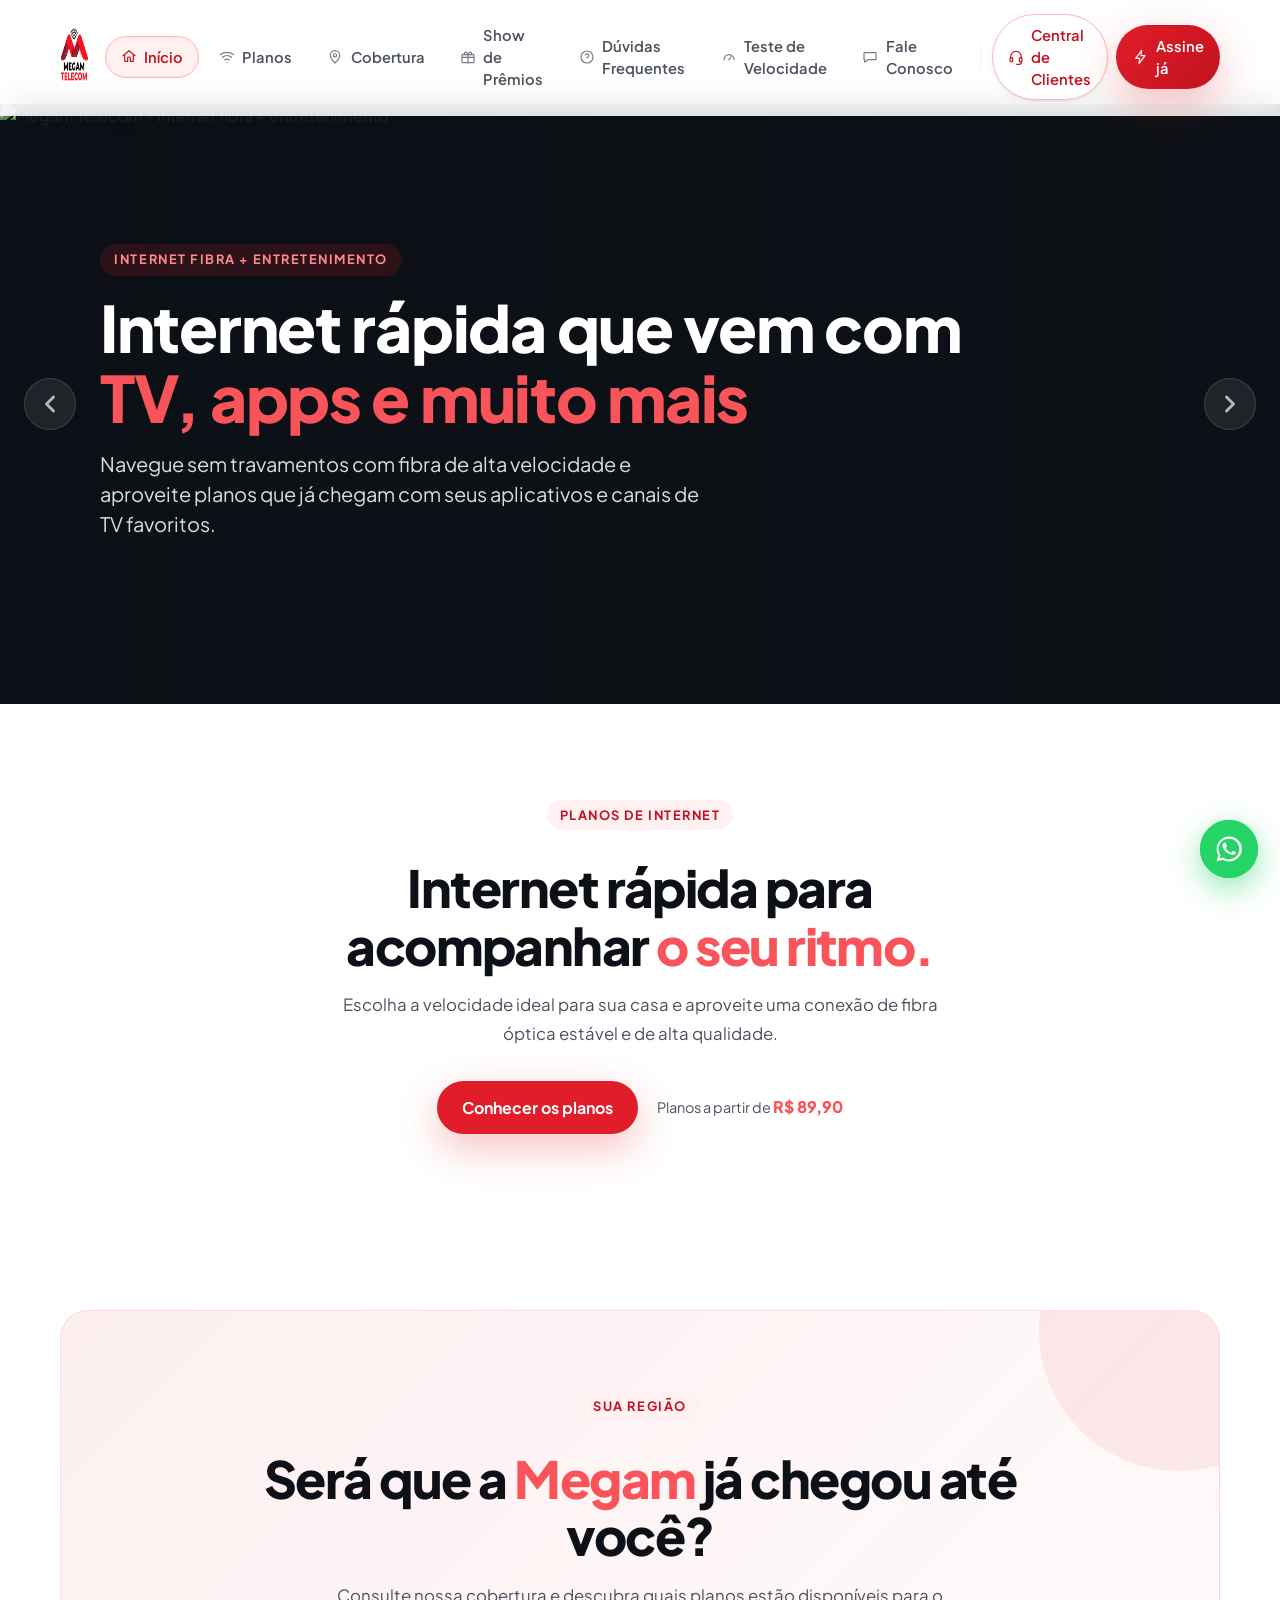
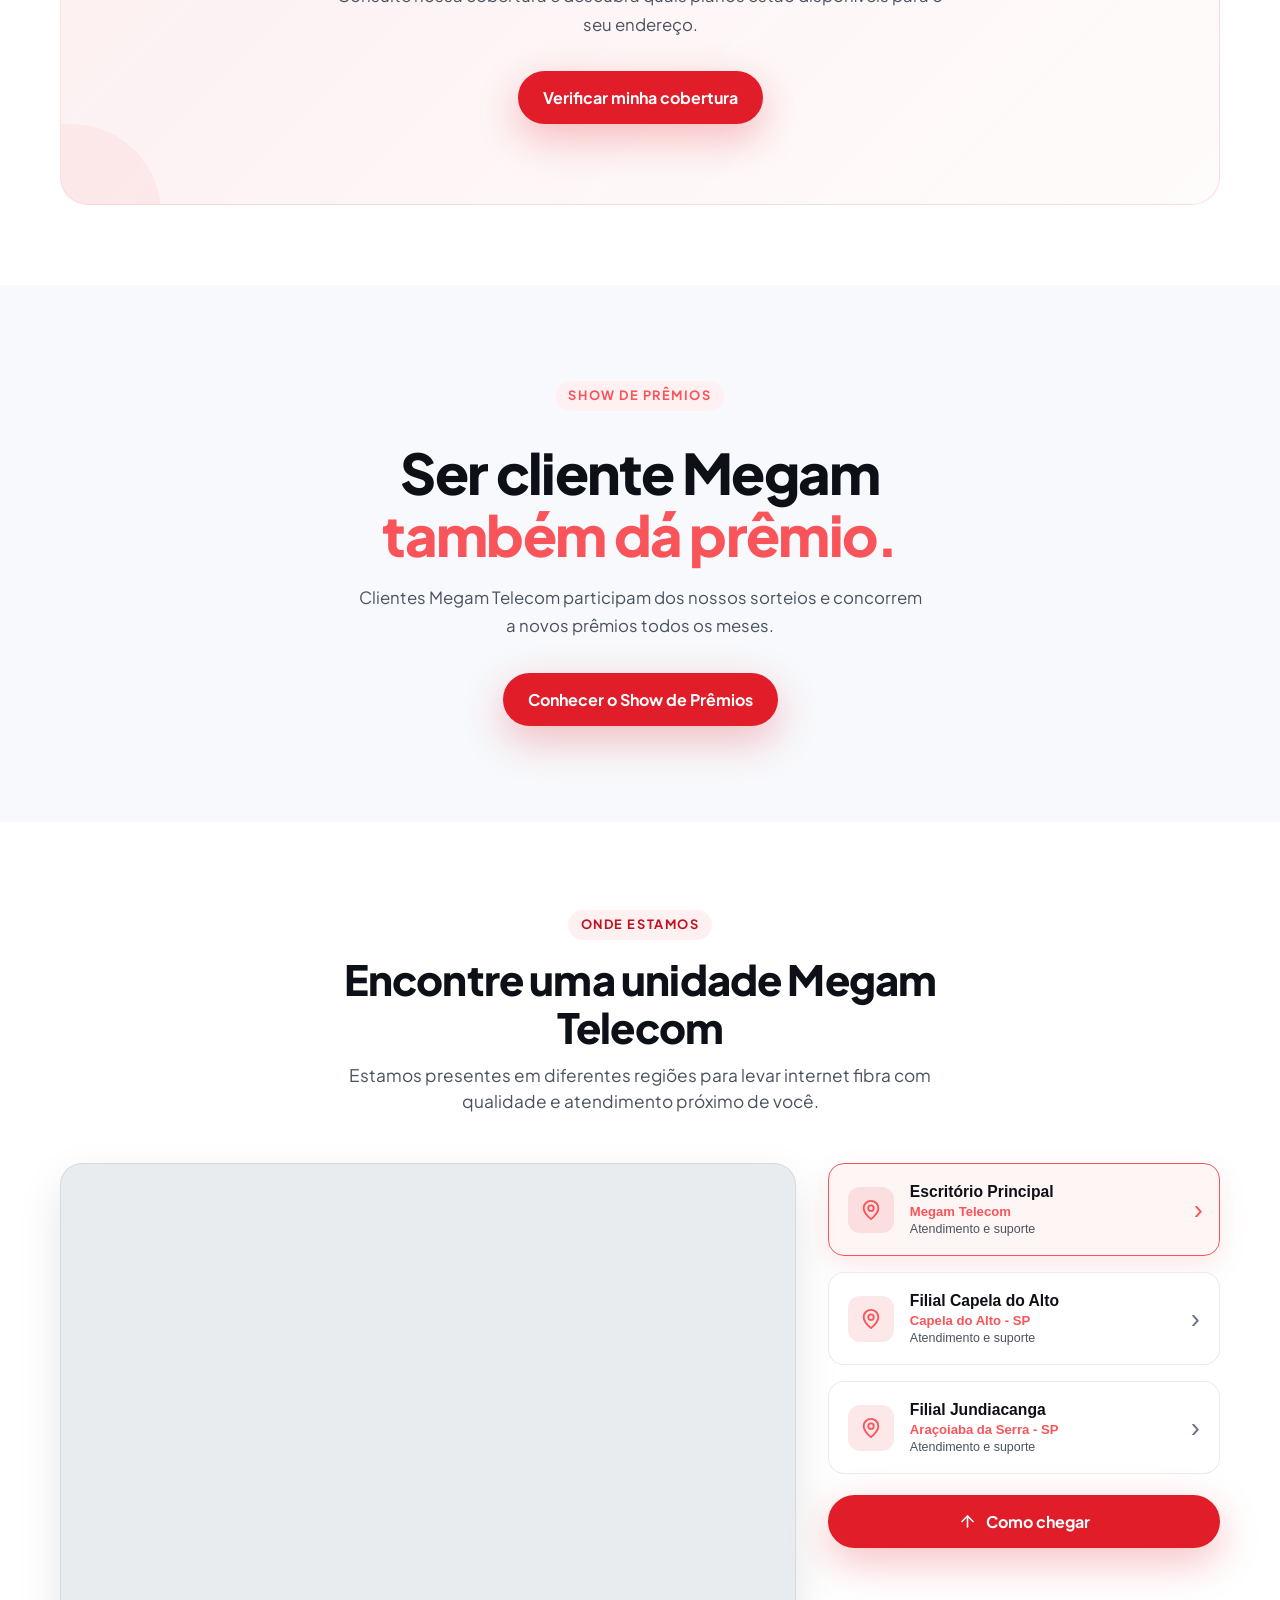
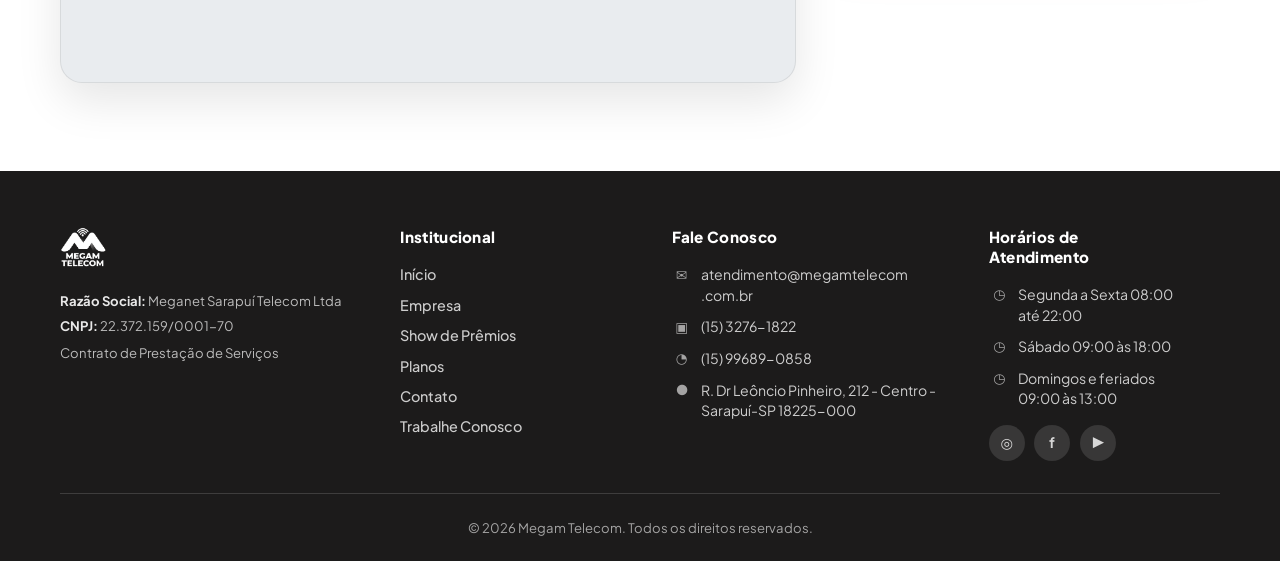
==== index.html @ 4497ca8a "versão 1.0" ====
<!doctype html>
<html lang="pt-BR">

<head>
  <meta charset="UTF-8" />
  <meta name="referrer" content="strict-origin-when-cross-origin" />
  <link rel="icon" type="image/svg+xml" href="assets/img/logo.png" />
  <meta name="viewport" content="width=device-width, initial-scale=1.0" />
  <meta name="description"
    content="Megam Telecom - Internet fibra de alta velocidade com planos que incluem aplicativos e canais de TV." />
  <title>Megam Telecom | Internet de Alta Velocidade + TV e Apps</title>
  <link rel="preconnect" href="https://fonts.googleapis.com" />
  <link rel="preconnect" href="https://fonts.gstatic.com" crossorigin />
  <link href="https://fonts.googleapis.com/css2?family=Plus+Jakarta+Sans:wght@400;500;600;700;800&display=swap"
    rel="stylesheet" />
  <link rel="stylesheet" href="assets/css/style.css" />
  <!-- LEAFLET / OPENSTREETMAP --> <link rel="stylesheet" href="https://unpkg.com/leaflet@1.9.4/dist/leaflet.css" />
  <meta property="og:image" content="https://bolt.new/static/og_default.png">
  <meta name="twitter:card" content="summary_large_image">
  <meta name="twitter:image" content="https://bolt.new/static/og_default.png">
</head>

<body>
  <main>
    <!-- BANNER SLIDER -->
    <section id="inicio" class="banner-slider" aria-label="Destaques Megam Telecom">
      <div class="banner-track" id="bannerTrack">
        <div class="banner-slide">
          <img src="https://images.pexels.com/photos/6715544/pexels-photo-6715544.jpeg" alt="Megam Telecom - Internet fibra + entretenimento" />
          <div class="banner-overlay"></div>
          <div class="banner-content">
            <span class="banner-eyebrow">Internet fibra + entretenimento</span>
            <h1>Internet rápida que vem com<br /><span class="hl">TV, apps e muito mais</span></h1>
            <p>Navegue sem travamentos com fibra de alta velocidade e aproveite planos que já chegam com seus aplicativos
              e canais de TV favoritos.</p>
            <div class="banner-cta">
              <!-- <a href="planos.html" class="btn btn-primary">Ver planos</a>
              <a href="velocidade.html" class="btn btn-ghost">Testar minha velocidade</a> -->
            </div>
          </div>
        </div>
        <div class="banner-slide">
          <img src="https://images.pexels.com/photos/35903306/pexels-photo-35903306.jpeg"
            alt="Família assistindo TV com internet Megam" loading="lazy" />
          <div class="banner-overlay"></div>
          <div class="banner-content">
            <span class="banner-eyebrow">Combo perfeito pra sua casa</span>
            <h1>Família conectada<br /><span class="hl">com TV e apps inclusos</span></h1>
            <p>Escolha o combo ideal e leve canais de TV, streaming e internet fibra de verdade em um só plano.</p>
            <div class="banner-cta">
              <a href="planos.html" class="btn btn-primary">Ver combos</a>
              <a href="cobertura.html" class="btn btn-ghost">Verificar cobertura</a>
            </div>
          </div>
        </div>
        <div class="banner-slide">
          <img src="https://images.pexels.com/photos/9072254/pexels-photo-9072254.jpeg"
            alt="Tecnologia fibra óptica Megam Telecom" loading="lazy" />
          <div class="banner-overlay"></div>
          <div class="banner-content">
            <span class="banner-eyebrow">Tecnologia de ponta</span>
            <h1>Fibra óptica de verdade<br /><span class="hl">até 1 Giga de velocidade</span></h1>
            <p>Infraestrutura própria com fibra óptica de alta capacidade para você navegar na máxima velocidade.</p>
            <div class="banner-cta">
              <a href="planos.html" class="btn btn-primary">Ver planos</a>
              <a href="contato.html" class="btn btn-ghost">Falar com especialista</a>
            </div>
          </div>
        </div>
        <div class="banner-slide">
          <img src="https://images.pexels.com/photos/7915276/pexels-photo-7915276.jpeg"
            alt="Tecnologia fibra óptica Megam Telecom" loading="lazy" />
          <div class="banner-overlay"></div>
          <div class="banner-content">
            <span class="banner-eyebrow">Tecnologia de ponta</span>
            <h1>Fibra óptica de verdade<br /><span class="hl">até 1 Giga de velocidade</span></h1>
            <p>Infraestrutura própria com fibra óptica de alta capacidade para você navegar na máxima velocidade.</p>
            <div class="banner-cta">
              <a href="planos.html" class="btn btn-primary">Ver planos</a>
              <a href="contato.html" class="btn btn-ghost">Falar com especialista</a>
            </div>
          </div>
        </div>
        <div class="banner-slide">
          <img src="https://images.pexels.com/photos/7476606/pexels-photo-7476606.jpeg"
            alt="Tecnologia fibra óptica Megam Telecom" loading="lazy" />
          <div class="banner-overlay"></div>
          <div class="banner-content">
            <span class="banner-eyebrow">Tecnologia de ponta</span>
            <h1>Fibra óptica de verdade<br /><span class="hl">até 1 Giga de velocidade</span></h1>
            <p>Infraestrutura própria com fibra óptica de alta capacidade para você navegar na máxima velocidade.</p>
            <div class="banner-cta">
              <a href="planos.html" class="btn btn-primary">Ver planos</a>
              <a href="contato.html" class="btn btn-ghost">Falar com especialista</a>
            </div>
          </div>
        </div>
        <div class="banner-slide">
          <img src="assets/img/banner.jpeg"
            alt="Tecnologia fibra óptica Megam Telecom" loading="lazy" />
          <div class="banner-overlay"></div>
          <div class="banner-content">
            <!-- <span class="banner-eyebrow">Tecnologia de ponta</span>
            <h1>Fibra óptica de verdade<br /><span class="hl">até 1 Giga de velocidade</span></h1>
            <p>Infraestrutura própria com fibra óptica de alta capacidade para você navegar na máxima velocidade.</p> -->
            <div class="banner-cta">
              <a href="planos.html" class="btn btn-primary">Ver planos</a>
              <a href="contato.html" class="btn btn-ghost">Falar com especialista</a>
            </div>
          </div>
        </div>
      </div>

      <button class="banner-arrow banner-prev" id="bannerPrev" aria-label="Banner anterior">
        <svg viewBox="0 0 24 24" width="28" height="28" fill="none" stroke="currentColor" stroke-width="2.5" stroke-linecap="round" stroke-linejoin="round"><polyline points="15 18 9 12 15 6"/></svg>
      </button>
      <button class="banner-arrow banner-next" id="bannerNext" aria-label="Próximo banner">
        <svg viewBox="0 0 24 24" width="28" height="28" fill="none" stroke="currentColor" stroke-width="2.5" stroke-linecap="round" stroke-linejoin="round"><polyline points="9 18 15 12 9 6"/></svg>
      </button>

      <div id="bannerDots" aria-label="Selecionar banner"></div>

      <!-- <ul class="hero-stats">
        <li><strong><span data-counter="99.9" data-decimals="1" data-suffix="%">99,9%</span></strong><span>Disponibilidade</span></li>
        <li><strong><span data-counter="500" data-suffix="Mb">500</span></strong><span>Rápida</span></li>
        <li><strong><span data-counter="120" data-suffix="+">120+</span></strong><span>Canais de TV</span></li>
      </ul> -->
    </section>

<!-- =====================================================
     DESTAQUE PLANOS
     ===================================================== -->
<section class="section plans-highlight">
  <div class="container">
    <div class="highlight-content reveal">
      <span class="eyebrow">Planos de internet</span>

      <h2>
        Internet rápida para acompanhar
        <span>o seu ritmo.</span>
      </h2>

      <p>
        Escolha a velocidade ideal para sua casa e aproveite uma conexão
        de fibra óptica estável e de alta qualidade.
      </p>

      <div class="highlight-actions">
        <a href="planos.html" class="btn btn-primary">
          Conhecer os planos
        </a>

        <span class="highlight-price">
          Planos a partir de <strong>R$ 89,90</strong>
        </span>
      </div>
    </div>
  </div>
</section>


<!-- =====================================================
     VERIFICAR COBERTURA
     ===================================================== -->
<section class="section coverage-highlight">
  <div class="container">
    <div class="highlight-box reveal">

      <div class="highlight-content">
        <span class="eyebrow">Sua região</span>

        <h2>
          Será que a <span>Megam</span> já chegou até você?
        </h2>

        <p>
          Consulte nossa cobertura e descubra quais planos estão
          disponíveis para o seu endereço.
        </p>

        <a href="cobertura.html" class="btn btn-primary">
          Verificar minha cobertura
        </a>
      </div>

    </div>
  </div>
</section>


<!-- =====================================================
     SHOW DE PRÊMIOS
     ===================================================== -->
<section class="section prizes-highlight section-alt">
  <div class="container">
    <div class="highlight-content reveal">
      <span class="eyebrow">Show de Prêmios</span>

      <h2>
        Ser cliente Megam
        <span>também dá prêmio.</span>
      </h2>

      <p>
        Clientes Megam Telecom participam dos nossos sorteios
        e concorrem a novos prêmios todos os meses.
      </p>

      <a href="premios.html" class="btn btn-primary">
        Conhecer o Show de Prêmios
      </a>
    </div>
  </div>
</section>

<!-- UNIDADES MEGAM TELECOM -->
<section class="section locations-section" id="unidades">
  <div class="container">

    <header class="section-head reveal">
      <span class="eyebrow">Onde estamos</span>
      <h2>Encontre uma unidade Megam Telecom</h2>
      <p>
        Estamos presentes em diferentes regiões para levar internet fibra
        com qualidade e atendimento próximo de você.
      </p>
    </header>

    <div class="locations-layout">

      <!-- MAPA -->
      <div class="locations-map-wrapper reveal">
        <div id="megamMap" class="locations-map"></div>
      </div>

      <!-- UNIDADES -->
      <div class="locations-list reveal">

        <!-- PRINCIPAL -->
        <button
          class="location-card active"
          type="button"
          data-location="principal"
        >
          <span class="location-icon">
            <svg viewBox="0 0 24 24" fill="none" stroke="currentColor"
              stroke-width="2" stroke-linecap="round" stroke-linejoin="round">
              <path d="M20 10c0 5-8 12-8 12S4 15 4 10a8 8 0 1 1 16 0Z"/>
              <circle cx="12" cy="10" r="3"/>
            </svg>
          </span>

          <span class="location-info">
            <strong>Escritório Principal</strong>
            <small>Megam Telecom</small>
            <span>Atendimento e suporte</span>
          </span>

          <span class="location-arrow">›</span>
        </button>

        <!-- CAPELA DO ALTO -->
        <button
          class="location-card"
          type="button"
          data-location="capela"
        >
          <span class="location-icon">
            <svg viewBox="0 0 24 24" fill="none" stroke="currentColor"
              stroke-width="2" stroke-linecap="round" stroke-linejoin="round">
              <path d="M20 10c0 5-8 12-8 12S4 15 4 10a8 8 0 1 1 16 0Z"/>
              <circle cx="12" cy="10" r="3"/>
            </svg>
          </span>

          <span class="location-info">
            <strong>Filial Capela do Alto</strong>
            <small>Capela do Alto - SP</small>
            <span>Atendimento e suporte</span>
          </span>

          <span class="location-arrow">›</span>
        </button>

        <!-- JUNDIACANGA -->
        <button
          class="location-card"
          type="button"
          data-location="jundiacanga"
        >
          <span class="location-icon">
            <svg viewBox="0 0 24 24" fill="none" stroke="currentColor"
              stroke-width="2" stroke-linecap="round" stroke-linejoin="round">
              <path d="M20 10c0 5-8 12-8 12S4 15 4 10a8 8 0 1 1 16 0Z"/>
              <circle cx="12" cy="10" r="3"/>
            </svg>
          </span>

          <span class="location-info">
            <strong>Filial Jundiacanga</strong>
            <small>Araçoiaba da Serra - SP</small>
            <span>Atendimento e suporte</span>
          </span>

          <span class="location-arrow">›</span>
        </button>

        <!-- BOTÃO ROTA -->
        <a
          href="https://www.google.com/maps/dir/?api=1&destination=-23.641112880079355,-47.827610466485204"
          target="_blank"
          rel="noopener noreferrer"
          class="btn btn-primary location-route"
          id="locationRoute"
        >
          <svg viewBox="0 0 24 24" width="19" height="19"
            fill="none" stroke="currentColor" stroke-width="2"
            stroke-linecap="round" stroke-linejoin="round">
            <path d="M12 19V5"/>
            <path d="m5 12 7-7 7 7"/>
          </svg>
          Como chegar
        </a>

      </div>
    </div>

  </div>
</section>
  </main>
  <script
  src="https://unpkg.com/leaflet@1.9.4/dist/leaflet.js">
</script>
  <script type="module" src="assets/js/home.js"></script>
</body>

</html>
---- assets/css/style.css ----
:root {
  --red-50: #fff1f1;
  --red-100: #ffdcdc;
  --red-200: #ffb8b8;
  --red-300: #ff8a8a;
  --red-400: #f9545a;
  --red-500: #e11d29;
  --red-600: #c1121f;
  --red-700: #9b0c16;
  --red-800: #6f080c;

  --ink-900: #0d1117;
  --ink-700: #1f2530;
  --ink-500: #4a5260;
  --ink-400: #6b7384;
  --ink-300: #a0a7b5;
  --ink-200: #d9dde4;
  --ink-100: #eef1f5;
  --ink-50: #f7f9fc;
  --white: #ffffff;
  --green: #25d366;
  --green-dark: #128c7e;

  --radius-sm: 8px;
  --radius: 14px;
  --radius-lg: 22px;
  --radius-xl: 32px;

  --shadow-sm: 0 1px 2px rgba(13,17,23,.06), 0 2px 8px rgba(13,17,23,.05);
  --shadow: 0 6px 20px rgba(13,17,23,.08), 0 2px 6px rgba(13,17,23,.05);
  --shadow-lg: 0 24px 60px rgba(13,17,23,.14), 0 8px 24px rgba(225,29,41,.10);
  --shadow-red: 0 14px 40px rgba(225,29,41,.28);

  --container: 1160px;
  --ease: cubic-bezier(.22,.61,.36,1);
  --bounce: cubic-bezier(.34,1.56,.64,1);

  font-family: "Plus Jakarta Sans", system-ui, Avenir, Helvetica, Arial, sans-serif;
  line-height: 1.5;
  font-weight: 400;
  color: var(--ink-700);
  background-color: var(--white);
  font-synthesis: none;
  text-rendering: optimizeLegibility;
  -webkit-font-smoothing: antialiased;
  -moz-osx-font-smoothing: grayscale;
}

* { box-sizing: border-box; }

html { scroll-behavior: smooth; scroll-padding-top: 88px; }

body {
  margin: 0;
  min-width: 320px;
  background: var(--white);
  overflow-x: hidden;
}

img { display: block; max-width: 100%; }
a { color: var(--red-600); text-decoration: none; }

h1, h2, h3, h4 { line-height: 1.15; margin: 0; font-weight: 800; color: var(--ink-900); letter-spacing: -0.02em; }
p { margin: 0; }

.container { width: min(var(--container), 100% - 2.5rem); margin: 0 auto; }

.eyebrow {
  display: inline-block;
  font-size: .8rem;
  font-weight: 700;
  letter-spacing: .12em;
  text-transform: uppercase;
  color: var(--red-600);
  background: var(--red-50);
  padding: .35rem .8rem;
  border-radius: 999px;
  margin-bottom: 1rem;
  animation: fadeUp .6s var(--ease) both;
}

.hl { color: var(--red-500); }

/* BUTTONS */
.btn {
  display: inline-flex;
  align-items: center;
  justify-content: center;
  gap: .5rem;
  font-weight: 700;
  font-size: 1rem;
  padding: .85rem 1.5rem;
  border-radius: 999px;
  border: 1px solid transparent;
  cursor: pointer;
  transition: transform .25s var(--ease), box-shadow .25s var(--ease), background .25s, color .25s, border-color .25s;
  will-change: transform;
  position: relative;
  overflow: hidden;
}
.btn::after {
  content: "";
  position: absolute; inset: 0;
  background: linear-gradient(120deg, transparent 30%, rgba(255,255,255,.25), transparent 70%);
  transform: translateX(-120%);
  transition: transform .6s var(--ease);
}
.btn:hover::after { transform: translateX(120%); }
.btn:active { transform: translateY(1px) scale(.99); }
.btn-primary { background: var(--red-500); color: var(--white); box-shadow: var(--shadow-red); }
.btn-primary:hover { background: var(--red-600); transform: translateY(-2px); box-shadow: 0 18px 48px rgba(225,29,41,.36); }
.btn-ghost { background: transparent; color: var(--red-600); border-color: var(--red-200); }
.btn-ghost:hover { background: var(--red-50); border-color: var(--red-400); transform: translateY(-2px); }
.btn-block { width: 100%; }
.btn-sm { padding: .55rem 1.1rem; font-size: .9rem; }

/* HEADER */
.header {
  position: fixed;
  inset: 0 0 auto 0;
  z-index: 100;
  padding: .9rem 0;
  background: rgba(255,255,255,.85);
  backdrop-filter: blur(14px);
  -webkit-backdrop-filter: blur(14px);
  border-bottom: 1px solid transparent;
  box-shadow: 0 4px 30px rgba(17,17,17,.05);
  transition: background .3s, box-shadow .3s, border-color .3s, padding .3s;
}
.header.scrolled {
  background: rgba(255,255,255,.96);
  box-shadow: 0 8px 30px rgba(17,17,17,.09);
  border-color: var(--ink-100);
  padding: .55rem 0;
}
.header-inner { display: flex; align-items: center; justify-content: space-between; gap: 1rem; }

.brand { display: inline-flex; align-items: center; gap: .55rem; color: var(--red-500); }
.brand-logo { height: 60px;; display: block; transition: transform .4s var(--bounce); }
.brand:hover .brand-logo { transform: scale(1.05); }
.footer-logo {
  height: 36px;
  filter: none;
  opacity: 1;
}

.nav { display: flex; align-items: center; gap: .2rem; }
.nav-link {
  position: relative;
  display: inline-flex;
  align-items: center;
  gap: .45rem;
  font-weight: 600;
  font-size: .92rem;
  color: var(--ink-500);
  padding: .55rem .95rem;
  border-radius: 999px;
  border: 1px solid transparent;
  transition: color .2s, background .2s, border-color .2s, box-shadow .2s, transform .2s;
}
.nav-icon { flex-shrink: 0; opacity: .75; transition: opacity .2s, transform .2s; }
.nav-link:hover .nav-icon,
.nav-link.active .nav-icon { opacity: 1; transform: translateY(-1px); }
.nav-link:hover { color: var(--red-600); background: var(--red-50); }
.nav-link.active { color: var(--red-600); background: var(--red-50); border-color: var(--red-200); box-shadow: inset 0 0 0 1px rgba(225,29,41,.05); }
.nav-divider { width: 1px; height: 24px; background: var(--ink-100); margin: 0 .5rem; }
.nav-link.btn-assine {
  color: var(--white);
  background: linear-gradient(135deg, var(--red-500), var(--red-600));
  box-shadow: var(--shadow-red);
  margin-left: .35rem;
}
.nav-link.btn-assine .nav-icon { opacity: 1; }
.nav-link.btn-assine:hover { background: linear-gradient(135deg, var(--red-600), var(--red-700, var(--red-600))); transform: translateY(-2px); box-shadow: 0 14px 32px rgba(225,29,41,.32); }
.nav-link.btn-central { color: var(--red-600); border: 1px solid var(--red-200); background: var(--white); box-shadow: var(--shadow-sm); }
.nav-link.btn-central .nav-icon { opacity: 1; }
.nav-link.btn-central:hover { background: var(--red-50); border-color: var(--red-400); transform: translateY(-1px); }

.menu-toggle {
  display: none;
  flex-direction: column;
  gap: 5px;
  background: transparent;
  border: 0;
  padding: .4rem;
  cursor: pointer;
}
.menu-toggle span {
  width: 26px; height: 2.5px; background: var(--ink-900);
  border-radius: 2px; transition: transform .3s var(--ease), opacity .3s;
}
.menu-toggle.open span:nth-child(1) { transform: translateY(7.5px) rotate(45deg); }
.menu-toggle.open span:nth-child(2) { opacity: 0; }
.menu-toggle.open span:nth-child(3) { transform: translateY(-7.5px) rotate(-45deg); }

/* WHATSAPP FLOAT */
.whatsapp-float {
  position: fixed;
  right: 1.4rem;
  bottom: 1.4rem;
  z-index: 90;
  width: 58px; height: 58px;
  display: grid; place-items: center;
  background: var(--green);
  color: var(--white);
  border-radius: 50%;
  box-shadow: 0 10px 30px rgba(37,211,102,.5);
  transition: transform .3s var(--bounce), box-shadow .3s;
  animation: waPop .6s var(--bounce) both;
}
.whatsapp-float:hover { transform: scale(1.1) rotate(-4deg); box-shadow: 0 14px 40px rgba(37,211,102,.6); }
.whatsapp-float::before {
  content: "";
  position: absolute; inset: 0;
  border-radius: 50%;
  border: 2px solid var(--green);
  animation: waPulse 2s ease-out infinite;
}
.whatsapp-float svg { width: 30px; height: 30px; position: relative; z-index: 1; }
.whatsapp-tooltip {
  position: absolute;
  right: 70px;
  top: 50%;
  transform: translateY(-50%) translateX(10px);
  background: var(--ink-900);
  color: var(--white);
  font-weight: 700;
  font-size: .82rem;
  padding: .5rem .8rem;
  border-radius: 10px;
  white-space: nowrap;
  opacity: 0;
  pointer-events: none;
  transition: opacity .25s, transform .25s var(--ease);
}
.whatsapp-tooltip::after {
  content: ""; position: absolute; right: -5px; top: 50%; transform: translateY(-50%);
  border: 6px solid transparent; border-left-color: var(--ink-900);
}
.whatsapp-float:hover .whatsapp-tooltip { opacity: 1; transform: translateY(-50%) translateX(0); }
@keyframes waPulse { 0% { transform: scale(1); opacity: .8; } 100% { transform: scale(1.6); opacity: 0; } }
@keyframes waPop { from { transform: scale(0); } to { transform: scale(1); } }

/* PAGE TOP SPACER (fixed header) */
.page { padding-top: 5.5rem; }

/* BANNER SLIDER */
.banner-slider {
  position: relative;
  width: 100%;
  height: 100vh;
  min-height: 400px;
  max-height: 600px;
  overflow: hidden;
  background: var(--ink-900);
  margin-top: 6.5rem;
}

.banner-track {
  display: flex;
  width: 100%;
  height: 100%;
  transition: transform 1.1s cubic-bezier(.65, 0, .35, 1);
  will-change: transform;
}

.banner-slide {
  position: relative;
  flex: 0 0 100%;
  width: 100%;
  height: 100%;
  overflow: hidden;
}

.banner-slide img {
  position: absolute;
  inset: 0;
  width: 100%;
  height: 100%;
  object-fit: cover;
}

/* @keyframes bannerZoom {
  from { transform: scale(1.12); }
  to { transform: scale(1); }
} */

.banner-overlay {
  position: absolute;
  inset: 0;
  background: linear-gradient(
    90deg,
    rgba(13,17,23,.20) 0%,
    rgba(13,17,23,.10) 50%,
    rgba(13,17,23,.03) 100%
  );
}

.banner-content {
  position: relative;
  z-index: 2;
  max-width: var(--container);
  margin: 0 auto;
  padding: 0 2.5rem;
  height: 100%;
  display: flex;
  flex-direction: column;
  justify-content: center;
  gap: 1rem;
}

.banner-eyebrow {
  display: inline-block;
  font-size: .8rem;
  font-weight: 700;
  letter-spacing: .12em;
  text-transform: uppercase;
  color: var(--red-300);
  background: rgba(225,29,41,.15);
  padding: .4rem .9rem;
  border-radius: 999px;
  width: fit-content;
  animation: fadeUp .7s var(--ease) both;
}

.banner-content h1 {
  font-size: clamp(2.2rem, 5.5vw, 4rem);
  color: var(--white);
  line-height: 1.1;
  max-width: 22ch;
  animation: fadeUp .7s .1s var(--ease) both;
}

.banner-content h1 .hl { color: var(--red-400); }

.banner-content p {
  font-size: clamp(1rem, 2vw, 1.25rem);
  color: rgba(255,255,255,.85);
  max-width: 40ch;
  animation: fadeUp .7s .2s var(--ease) both;
}

.banner-cta {
  display: flex;
  gap: .8rem;
  flex-wrap: wrap;
  margin-top: .6rem;
  animation: fadeUp .7s .3s var(--ease) both;
}

/* DESLOCAMENTO DOS BOTÕES DO BANNER */
.banner-cta {
  position: relative;
  top: 100px;
  left: -80px;
}

.banner-cta .btn-ghost {
  color: var(--white);
  border-color: rgba(255,255,255,.35);
  background: rgba(255,255,255,.08);
}
.banner-cta .btn-ghost:hover {
  background: rgba(255,255,255,.18);
  border-color: rgba(255,255,255,.5);
}

/* Banner arrows */
.banner-arrow {
  position: absolute;
  top: 50%;
  transform: translateY(-50%);
  z-index: 10;
  width: 52px;
  height: 52px;
  display: grid;
  place-items: center;
  background: rgba(255,255,255,.12);
  border: 1px solid rgba(255,255,255,.2);
  border-radius: 50%;
  color: var(--white);
  cursor: pointer;
  backdrop-filter: blur(8px);
  transition: background .25s, transform .25s var(--ease), opacity .25s;
  opacity: .7;
}
.banner-arrow:hover { background: rgba(255,255,255,.28); opacity: 1; transform: translateY(-50%) scale(1.08); }
.banner-prev { left: 1.5rem; }
.banner-next { right: 1.5rem; }

/* Banner dots */
.banner-dots {
  position: absolute;
  bottom: 7rem;
  left: 50%;
  transform: translateX(-50%);
  z-index: 10;
  display: flex;
  gap: .6rem;
}
.banner-dot {
  width: 12px;
  height: 12px;
  border-radius: 50%;
  border: 2px solid rgba(255,255,255,.5);
  background: transparent;
  cursor: pointer;
  transition: background .25s, border-color .25s, transform .25s;
}
.banner-dot:hover { border-color: var(--white); transform: scale(1.15); }
.banner-dot.active { background: var(--white); border-color: var(--white); transform: scale(1.2); }

/* Hero stats inside banner */
.hero-stats {
  position: absolute;
  bottom: 2.5rem;
  left: 50%;
  transform: translateX(-50%);
  z-index: 5;
  display: flex;
  gap: 2.5rem;
  list-style: none;
  padding: 0;
  margin: 0;
}
.hero-stats li { display: flex; flex-direction: column; align-items: center; }
.hero-stats strong { font-size: 1.6rem; color: var(--white); font-weight: 800; }
.hero-stats span { font-size: .82rem; color: rgba(255,255,255,.6); }

@keyframes fadeUp { from { opacity: 0; transform: translateY(24px); } to { opacity: 1; transform: none; } }

/* MARQUEE */
.marquee {
  margin-top: 3rem; padding: 1rem 0; border-top: 1px solid var(--ink-100);
  border-bottom: 1px solid var(--ink-100); overflow: hidden; background: var(--white);
}
.marquee-track { display: flex; gap: 3rem; width: max-content; animation: scrollX 26s linear infinite; }
.marquee-track span { font-weight: 800; font-size: 1.2rem; color: var(--ink-200); white-space: nowrap; letter-spacing: .02em; transition: color .2s; }
.marquee-track span:hover { color: var(--red-400); }
@keyframes scrollX { to { transform: translateX(-50%); } }

/* SECTIONS */
.section { padding: 5.5rem 0; }
.section-alt { background: var(--ink-50); }
.section-head { text-align: center; max-width: 620px; margin: 0 auto 2.6rem; }
.section-head h2 { font-size: clamp(1.9rem, 3.5vw, 2.6rem); margin-bottom: .7rem; }
.section-head p { color: var(--ink-500); font-size: 1.08rem; }

/* PAGE HERO (sub pages) */
.page-hero { position: relative; padding: 7rem 0 3rem; overflow: hidden; background: linear-gradient(180deg, var(--ink-50), var(--white)); }
.page-hero .blob { opacity: .4; }
.page-hero-inner { text-align: center; position: relative; z-index: 1; }
.page-hero h1 { font-size: clamp(2rem, 4vw, 3rem); margin-bottom: .8rem; animation: fadeUp .7s var(--ease) both; }
.page-hero p { color: var(--ink-500); font-size: 1.1rem; max-width: 50ch; margin: 0 auto; animation: fadeUp .7s .1s var(--ease) both; }
.breadcrumb { display: flex; gap: .4rem; justify-content: center; font-size: .85rem; color: var(--ink-400); margin-top: 1.2rem; animation: fadeUp .7s .2s var(--ease) both; }
.breadcrumb a { color: var(--ink-400); }
.breadcrumb a:hover { color: var(--red-600); }
.breadcrumb span { color: var(--ink-300); }

/* PLAN FILTERS */
.plan-filters { display: flex; gap: .6rem; justify-content: center; flex-wrap: wrap; margin-bottom: 2.4rem; }
.chip {
  font-weight: 700; font-size: .92rem; color: var(--ink-500);
  background: var(--white); border: 1px solid var(--ink-200);
  padding: .55rem 1.2rem; border-radius: 999px; cursor: pointer;
  transition: all .2s var(--ease);
}
.chip:hover { border-color: var(--red-300); color: var(--red-600); transform: translateY(-2px); }
.chip.is-active { background: var(--red-500); color: var(--white); border-color: var(--red-500); box-shadow: var(--shadow-red); }

/* PLANS GRID */
.plans-grid { display: grid; grid-template-columns: repeat(auto-fit, minmax(270px, 1fr)); gap: 1.5rem; }
.plan-card {
  position: relative; display: flex; flex-direction: column;
  background: var(--white); border: 1px solid var(--ink-100); border-radius: var(--radius-lg);
  padding: 2rem 1.6rem; box-shadow: var(--shadow-sm);
  transition: transform .35s var(--ease), box-shadow .35s var(--ease), border-color .35s;
  overflow: hidden;
}
.plan-card::before {
  content: ""; position: absolute; inset: 0 0 auto 0; height: 4px; background: var(--red-500);
  transform: scaleX(0); transform-origin: left; transition: transform .4s var(--ease);
}
.plan-card:hover { transform: translateY(-8px); box-shadow: var(--shadow-lg); border-color: var(--red-200); }
.plan-card:hover::before { transform: scaleX(1); }
.plan-card.featured { border-color: var(--red-300); box-shadow: var(--shadow-red); }
.plan-card.featured::before { transform: scaleX(1); }
.plan-badge {
  position: absolute; top: 1rem; right: 1rem; background: var(--red-500); color: var(--white);
  font-size: .72rem; font-weight: 800; padding: .3rem .7rem; border-radius: 999px; letter-spacing: .04em;
  animation: badgePulse 2.5s ease-in-out infinite;
}
@keyframes badgePulse { 0%,100% { transform: scale(1); } 50% { transform: scale(1.07); } }
.plan-tag { font-size: .8rem; font-weight: 700; color: var(--red-600); text-transform: uppercase; letter-spacing: .1em; }
.plan-speed { font-size: 2.6rem; font-weight: 800; color: var(--ink-900); margin: .4rem 0 .1rem; letter-spacing: -0.03em; }
.plan-speed small { font-size: 1rem; color: var(--ink-400); font-weight: 600; }
.plan-name { font-weight: 700; color: var(--ink-700); margin-bottom: 1.1rem; }
.plan-price { display: flex; align-items: baseline; gap: .25rem; margin-bottom: 1.2rem; }
.plan-price strong { font-size: 1.9rem; color: var(--ink-900); }
.plan-price span { color: var(--ink-400); font-size: .9rem; }
.plan-features { list-style: none; padding: 0; margin: 0 0 1.5rem; display: flex; flex-direction: column; gap: .6rem; flex: 1; }
.plan-features li { display: flex; align-items: flex-start; gap: .55rem; font-size: .92rem; color: var(--ink-500); }
.plan-features li::before {
  content: "✓"; flex-shrink: 0; display: grid; place-items: center;
  width: 18px; height: 18px; background: var(--red-50); color: var(--red-600);
  border-radius: 50%; font-size: .7rem; font-weight: 800; margin-top: 2px;
}
.plan-card .btn { margin-top: auto; }
.plans-note { text-align: center; color: var(--ink-400); margin-top: 2rem; font-size: .9rem; }

/* PRIZES */
.prizes-grid { display: grid; grid-template-columns: repeat(auto-fit, minmax(260px, 1fr)); gap: 1.5rem; margin-bottom: 2.5rem; }
.prize-card {
  background: var(--white); border-radius: var(--radius-lg); overflow: hidden;
  box-shadow: var(--shadow-sm); transition: transform .35s var(--ease), box-shadow .35s var(--ease);
}
.prize-card:hover { transform: translateY(-8px); box-shadow: var(--shadow-lg); }
.prize-img { height: 200px; overflow: hidden; position: relative; }
.prize-img img { width: 100%; height: 100%; object-fit: cover; transition: transform .6s var(--ease); }
.prize-card:hover .prize-img img { transform: scale(1.1); }
.prize-body { padding: 1.3rem 1.4rem 1.6rem; }
.prize-tag { font-size: .74rem; font-weight: 800; color: var(--red-600); text-transform: uppercase; letter-spacing: .1em; }
.prize-body h3 { font-size: 1.3rem; margin: .3rem 0 .4rem; }
.prize-body p { color: var(--ink-500); font-size: .92rem; }

.prize-rules {
  background: var(--white); border: 1px solid var(--ink-100); border-radius: var(--radius-lg);
  padding: 2rem; box-shadow: var(--shadow-sm); max-width: 720px; margin: 0 auto;
}
.prize-rules h3 { text-align: center; margin-bottom: 1.4rem; }
.prize-rules ol { list-style: none; padding: 0; margin: 0; display: flex; flex-direction: column; gap: 1.1rem; }
.prize-rules li { display: flex; align-items: center; gap: 1rem; font-weight: 600; color: var(--ink-700); }
.prize-rules li span {
  flex-shrink: 0; display: grid; place-items: center; width: 36px; height: 36px;
  background: var(--red-500); color: var(--white); border-radius: 50%; font-weight: 800;
  transition: transform .3s var(--bounce);
}
.prize-rules li:hover span { transform: scale(1.15) rotate(-8deg); }

/* FAQ */
.faq-list { max-width: 760px; margin: 0 auto; display: flex; flex-direction: column; gap: .8rem; }
.faq-item {
  background: var(--white); border: 1px solid var(--ink-100); border-radius: var(--radius);
  overflow: hidden; transition: border-color .25s, box-shadow .25s;
}
.faq-item.open { border-color: var(--red-300); box-shadow: var(--shadow-sm); }
.faq-q {
  width: 100%; display: flex; align-items: center; justify-content: space-between; gap: 1rem;
  background: transparent; border: 0; padding: 1.2rem 1.4rem; cursor: pointer;
  font-weight: 700; font-size: 1.02rem; color: var(--ink-900); text-align: left;
}
.faq-q .chev { flex-shrink: 0; width: 20px; height: 20px; transition: transform .3s var(--ease); color: var(--red-500); }
.faq-item.open .faq-q .chev { transform: rotate(180deg); }
.faq-a { max-height: 0; overflow: hidden; transition: max-height .35s var(--ease); }
.faq-a p { padding: 0 1.4rem 1.3rem; color: var(--ink-500); font-size: .98rem; }

/* SPEED TEST */
.speed-inner { display: grid; grid-template-columns: 1fr 1fr; gap: 3rem; align-items: center; }
.speed-copy h2 { font-size: clamp(1.8rem, 3vw, 2.4rem); margin-bottom: .8rem; }
.speed-copy p { color: var(--ink-500); margin-bottom: 1.6rem; }
.speed-tips { list-style: none; padding: 0; margin: 0; display: flex; flex-direction: column; gap: .7rem; }
.speed-tips li { display: flex; align-items: center; gap: .6rem; color: var(--ink-500); font-size: .95rem; }
.speed-tips li::before { content: "•"; color: var(--red-500); font-size: 1.4rem; line-height: 1; }

.speed-widget {
  background: var(--white); border: 1px solid var(--ink-100); border-radius: var(--radius-xl);
  padding: 2.5rem 2rem; box-shadow: var(--shadow-lg); text-align: center;
}
.gauge { position: relative; width: 280px; margin: 0 auto 1.5rem; }
.gauge svg { width: 100%; height: auto; }
.gauge-track { fill: none; stroke: var(--ink-100); stroke-width: 12; stroke-linecap: round; }
.gauge-fill { fill: none; stroke: var(--red-500); stroke-width: 12; stroke-linecap: round; stroke-dasharray: 251; stroke-dashoffset: 251; transition: stroke-dashoffset .1s linear; }
.gauge-value { position: absolute; bottom: 0; left: 0; right: 0; display: flex; flex-direction: column; align-items: center; }
.gauge-value strong { font-size: 3rem; font-weight: 800; color: var(--ink-900); line-height: 1; }
.gauge-value span { font-size: .85rem; color: var(--ink-400); font-weight: 600; }
.speed-status { font-weight: 700; color: var(--ink-400); min-height: 1.4em; margin-bottom: .3rem; }
.speed-result { display: grid; grid-template-columns: repeat(3,1fr); gap: 1rem; margin-top: 1.6rem; padding-top: 1.6rem; border-top: 1px solid var(--ink-100); }
.speed-result > div { display: flex; flex-direction: column; }
.speed-result span { font-size: .78rem; color: var(--ink-400); font-weight: 600; text-transform: uppercase; letter-spacing: .08em; }
.speed-result strong { font-size: 1.15rem; color: var(--ink-900); }

/* CONTACT */
.contact-inner { display: grid; grid-template-columns: 1fr 1.1fr; gap: 3rem; align-items: start; }
.contact-info h2 { font-size: clamp(1.8rem, 3vw, 2.4rem); margin-bottom: .8rem; }
.contact-info p { color: var(--ink-500); margin-bottom: 1.8rem; }
.contact-list { list-style: none; padding: 0; margin: 0; display: flex; flex-direction: column; gap: 1.2rem; }
.contact-list li { display: flex; gap: 1rem; align-items: center; transition: transform .25s var(--ease); }
.contact-list li:hover { transform: translateX(6px); }
.ci-icon { font-size: 1.4rem; width: 46px; height: 46px; display: grid; place-items: center; background: var(--red-50); border-radius: 14px; flex-shrink: 0; }
.contact-list strong { display: block; color: var(--ink-900); font-size: 1.05rem; }
.contact-list span { color: var(--ink-400); font-size: .88rem; }

.contact-form {
  background: var(--white); border: 1px solid var(--ink-100); border-radius: var(--radius-lg);
  padding: 2rem; box-shadow: var(--shadow); display: flex; flex-direction: column; gap: 1.1rem;
}
.field { display: flex; flex-direction: column; gap: .4rem; }
.field label { font-size: .85rem; font-weight: 700; color: var(--ink-700); }
.field input, .field select, .field textarea {
  font-family: inherit; font-size: .98rem; color: var(--ink-900);
  background: var(--ink-50); border: 1px solid var(--ink-200); border-radius: var(--radius-sm);
  padding: .75rem .9rem; transition: border-color .2s, background .2s, box-shadow .2s;
}
.field input:focus, .field select:focus, .field textarea:focus {
  outline: none; border-color: var(--red-400); background: var(--white);
  box-shadow: 0 0 0 4px var(--red-50);
}
.field textarea { resize: vertical; }
.form-feedback { text-align: center; font-weight: 700; font-size: .92rem; }
.form-feedback.ok { color: #15803d; }
.form-feedback.err { color: var(--red-600); }

/* FOOTER */
.footer {
  background: #1c1b1b;
  color: rgba(255,255,255,.85);
  padding: 3.5rem 0 1.5rem;
}
.footer-inner {
  display: grid;
  grid-template-columns: 1.3fr 1fr 1.2fr 1fr;
  gap: 2.5rem;
  align-items: start;
  margin-bottom: 2rem;
}

.footer-brand .footer-logo {
  height: 44px;
  margin-bottom: 1.2rem;
  filter: brightness(0) invert(1);
}
.footer-legal {
  font-size: .82rem;
  color: rgba(255,255,255,.7);
  line-height: 1.6;
  margin: 0 0 .25rem;
}
.footer-legal strong { color: rgba(255,255,255,.9); font-weight: 700; }

.footer-column h3 {
  font-size: .95rem;
  font-weight: 800;
  color: #fff;
  margin-bottom: 1.1rem;
  letter-spacing: .02em;
  line-height: 1.3;
}

.footer-nav { display: flex; flex-direction: column; gap: .55rem; }
.footer-nav a {
  color: rgba(255,255,255,.78);
  font-weight: 500;
  font-size: .9rem;
  transition: color .2s, transform .2s;
}
.footer-nav a:hover { color: #fff; transform: translateX(4px); }

.footer-contact-line {
  display: flex;
  align-items: flex-start;
  gap: .6rem;
  margin-bottom: .7rem;
  font-size: .88rem;
  color: rgba(255,255,255,.78);
  line-height: 1.45;
  text-decoration: none;
  transition: color .2s;
}
.footer-contact-line:hover { color: #fff; }
.footer-address { cursor: default; }
.footer-icon {
  flex-shrink: 0;
  width: 20px;
  height: 20px;
  display: grid;
  place-items: center;
  font-size: .85rem;
  color: rgba(255,255,255,.6);
}

.footer-hours p {
  display: flex;
  align-items: flex-start;
  gap: .6rem;
  font-size: .88rem;
  color: rgba(255,255,255,.78);
  line-height: 1.45;
  margin: 0 0 .7rem;
}

.footer-socials { display: flex; gap: .6rem; margin-top: 1rem; }
.footer-socials span {
  width: 36px; height: 36px;
  display: grid; place-items: center;
  background: rgba(255,255,255,.12);
  border-radius: 50%;
  font-size: .9rem; font-weight: 700;
  color: rgba(255,255,255,.8);
  cursor: pointer;
  transition: background .25s, transform .25s var(--ease), color .25s;
}
.footer-socials span:hover { background: rgba(255,255,255,.25); color: #fff; transform: translateY(-3px); }

.footer-bottom { border-top: 1px solid rgba(255,255,255,.15); padding-top: 1.5rem; }
.footer-bottom p { font-size: .82rem; color: rgba(255,255,255,.6); text-align: center; }

/* REVEAL */
.reveal { opacity: 0; transform: translateY(28px); transition: opacity .7s var(--ease), transform .7s var(--ease); }
.reveal.visible { opacity: 1; transform: none; }

/* SCROLL TOP */
.scroll-top {
  position: fixed; right: 1.4rem; bottom: 5.6rem; z-index: 89;
  width: 44px; height: 44px; display: grid; place-items: center;
  background: var(--white); color: var(--red-500); border: 1px solid var(--ink-200);
  border-radius: 50%; cursor: pointer; box-shadow: var(--shadow);
  opacity: 0; transform: translateY(10px); pointer-events: none;
  transition: opacity .3s, transform .3s var(--ease), background .2s, color .2s;
}
.scroll-top.show { opacity: 1; transform: none; pointer-events: auto; }
.scroll-top:hover { background: var(--red-500); color: var(--white); border-color: var(--red-500); }

/* RESPONSIVE */
@media (max-width: 900px) {
  .banner-slider { height: 80vh; min-height: 480px; }
  .banner-content { padding: 0 1.5rem; }
  .banner-arrow { width: 44px; height: 44px; }
  .banner-prev { left: .8rem; }
  .banner-next { right: .8rem; }
  .hero-stats { gap: 1.5rem; }
  .speed-inner, .contact-inner { grid-template-columns: 1fr; gap: 2rem; }
  .footer-inner { grid-template-columns: 1fr 1fr; gap: 1.8rem; }
}

@media (max-width: 760px) {
  .menu-toggle { display: flex; }
  .nav {
    position: fixed; top: 0; right: 0; height: 100dvh; width: min(320px, 85vw);
    flex-direction: column; align-items: stretch; justify-content: flex-start;
    gap: .3rem; padding: 5rem 1.4rem 2rem;
    background: var(--white); box-shadow: -20px 0 60px rgba(0,0,0,.18);
    transform: translateX(100%); transition: transform .35s var(--ease);
    overflow-y: auto;
  }
  .nav.open { transform: translateX(0); }
  .nav-link { padding: .9rem 1rem; font-size: 1.05rem; border-radius: var(--radius); }
  .nav-icon { width: 18px; height: 18px; }
  .nav-divider { display: none; }
  .nav-link.btn-central, .nav-link.btn-assine { margin-left: 0; justify-content: center; margin-top: .4rem; }
  .footer-inner { grid-template-columns: 1fr; gap: 1.5rem; }
  .banner-slider { min-height: 420px; height: 70vh; }
  .banner-arrow { display: none; }
  .banner-dots { bottom: 5.5rem; }
  .hero-stats { gap: 1.2rem; bottom: 1.5rem; }
  .hero-stats strong { font-size: 1.3rem; }
  .section { padding: 4rem 0; }
  .whatsapp-float { width: 52px; height: 52px; right: 1rem; bottom: 1rem; }
  .whatsapp-float svg { width: 26px; height: 26px; }
  .whatsapp-tooltip { display: none; }
}

@media (max-width: 420px) {
  .banner-cta { flex-direction: column; align-items: stretch; }
  .banner-cta .btn { width: 100%; }
  .hero-stats { flex-wrap: wrap; justify-content: center; }
}

@media (prefers-reduced-motion: reduce) {
  *, *::before, *::after { animation-duration: .01ms !important; animation-iteration-count: 1 !important; transition-duration: .01ms !important; }
  .reveal { opacity: 1; transform: none; }
}

/* LEAFLET MAP */
.leaflet-container { font-family: inherit; border-radius: var(--radius-lg); z-index: 1; }
.leaflet-control-zoom a { border-radius: 8px !important; color: var(--ink-900) !important; }
.leaflet-popup-content-wrapper { border-radius: var(--radius) !important; box-shadow: var(--shadow-lg) !important; }
.leaflet-popup-content { margin: .6rem .8rem !important; font-weight: 600; }

/* COVERAGE / MAP PAGES */
.coverage-wrap { display: grid; grid-template-columns: 360px 1fr; gap: 1.5rem; align-items: stretch; }
.map-panel {
  background: var(--white); border: 1px solid var(--ink-100); border-radius: var(--radius-lg);
  padding: 1.6rem; box-shadow: var(--shadow-sm); display: flex; flex-direction: column; gap: 1.1rem;
}
.map-panel h3 { font-size: 1.15rem; }
.map-panel .field { margin-bottom: 0; }
.coord-row { display: grid; grid-template-columns: 1fr 1fr; gap: .7rem; }
.map-box { position: relative; border-radius: var(--radius-lg); overflow: hidden; box-shadow: var(--shadow); min-height: 420px; background: var(--ink-100); }
#mapCobertura, #mapAdmin { width: 100%; height: 100%; min-height: 420px; }

.cov-status {
  padding: 1rem 1.2rem; border-radius: var(--radius); font-weight: 700; text-align: center;
  border: 1px solid transparent; transition: all .3s var(--ease);
}
.cov-status.idle { background: var(--ink-50); color: var(--ink-400); border-color: var(--ink-100); }
.cov-status.loading { background: var(--red-50); color: var(--red-600); }
.cov-status.ok { background: #ecfdf5; color: #15803d; border-color: #bbf7d0; animation: popIn .4s var(--bounce); }
.cov-status.fail { background: var(--red-50); color: var(--red-600); border-color: var(--red-200); animation: shake .4s; }
@keyframes popIn { from { transform: scale(.9); opacity: 0; } to { transform: scale(1); opacity: 1; } }
@keyframes shake { 0%,100% { transform: translateX(0); } 25% { transform: translateX(-6px); } 75% { transform: translateX(6px); } }

.cov-result { margin-top: 2rem; }
.cov-result h4 { font-size: 1.1rem; margin-bottom: 1rem; color: var(--ink-700); }
.cov-fallback-text { color: var(--ink-500); margin-bottom: 1rem; text-align: center; }
.cov-whatsapp-btn { display: flex; align-items: center; justify-content: center; gap: .6rem; max-width: 380px; margin: 0 auto; background: #25D366; border-color: #25D366; }
.cov-whatsapp-btn:hover { background: #1ebe5a; border-color: #1ebe5a; }

/* ADMIN REGIONS */
.admin-wrap { display: grid; grid-template-columns: 1fr 300px; gap: 1.5rem; align-items: start; }
.admin-toolbar {
  display: flex; gap: .6rem; flex-wrap: wrap; align-items: center; margin-bottom: 1rem;
}
.admin-toolbar .btn { font-size: .9rem; padding: .6rem 1.1rem; }
.admin-hint { color: var(--ink-400); font-size: .88rem; }
.region-list { display: flex; flex-direction: column; gap: .6rem; }
.region-item {
  display: flex; align-items: center; gap: .7rem; padding: .8rem 1rem; background: var(--white);
  border: 1px solid var(--ink-100); border-radius: var(--radius); cursor: pointer;
  transition: border-color .2s, box-shadow .2s, transform .2s var(--ease);
}
.region-item:hover { transform: translateX(4px); border-color: var(--red-200); }
.region-item.active { border-color: var(--red-400); box-shadow: var(--shadow-sm); }
.region-dot { width: 14px; height: 14px; border-radius: 50%; flex-shrink: 0; box-shadow: 0 0 0 3px rgba(0,0,0,.05); }
.region-item .ri-name { flex: 1; font-weight: 700; font-size: .92rem; color: var(--ink-900); }
.region-item .ri-del {
  background: none; border: 0; color: var(--ink-300); cursor: pointer; padding: .25rem;
  border-radius: 6px; transition: color .2s, background .2s; display: grid; place-items: center;
}
.region-item .ri-del:hover { color: var(--red-600); background: var(--red-50); }

.admin-side {
  background: var(--white); border: 1px solid var(--ink-100); border-radius: var(--radius-lg);
  padding: 1.4rem; box-shadow: var(--shadow-sm); position: sticky; top: 6rem;
}
.admin-side h3 { font-size: 1.05rem; margin-bottom: 1rem; }
.plan-checks { display: flex; flex-direction: column; gap: .55rem; }
.plan-check {
  display: flex; align-items: center; gap: .6rem; padding: .7rem .8rem; background: var(--ink-50);
  border: 1px solid var(--ink-100); border-radius: var(--radius-sm); cursor: pointer;
  transition: border-color .2s, background .2s;
}
.plan-check:hover { border-color: var(--red-200); }
.plan-check input { accent-color: var(--red-500); width: 18px; height: 18px; }
.plan-check .pc-name { font-weight: 700; font-size: .9rem; color: var(--ink-900); }
.plan-check .pc-price { font-size: .82rem; color: var(--ink-400); margin-left: auto; }
.plan-check.checked { background: var(--red-50); border-color: var(--red-200); }

/* ADMIN PASSWORD GATE */
.admin-gate { display: grid; place-items: center; min-height: 340px; }
.gate-card {
  background: var(--white); border: 1px solid var(--ink-100); border-radius: var(--radius-lg);
  padding: 2.5rem 2.2rem; box-shadow: var(--shadow); text-align: center; max-width: 420px; width: 100%;
  display: flex; flex-direction: column; align-items: center; gap: .6rem;
}
.gate-card svg { color: var(--red-500); margin-bottom: .4rem; }
.gate-card h2 { font-size: 1.4rem; }
.gate-card p { color: var(--ink-400); font-size: .92rem; margin-bottom: .6rem; }
.gate-input-row { display: flex; gap: .6rem; width: 100%; }
.gate-input-row input {
  flex: 1; font-family: inherit; font-size: 1rem; padding: .75rem .9rem;
  background: var(--ink-50); border: 1px solid var(--ink-200); border-radius: var(--radius-sm);
  transition: border-color .2s, box-shadow .2s;
}
.gate-input-row input:focus { outline: none; border-color: var(--red-400); box-shadow: 0 0 0 4px var(--red-50); }
.gate-error { color: var(--red-600); font-weight: 700; font-size: .88rem; }

/* MAP EDITOR — vertex / midpoint / center handles (My Maps style) */
.vp-vertex, .vp-midpoint, .vp-center { background: none; border: none; }
.vp-vertex-dot {
  width: 14px; height: 14px; border-radius: 50%;
  background: var(--white); border: 2.5px solid var(--red-500);
  box-shadow: 0 1px 4px rgba(0,0,0,.35); cursor: grab;
  transition: transform .15s, border-color .15s;
}
.vp-vertex-dot:hover { transform: scale(1.35); border-color: var(--red-700); cursor: pointer; }
.vp-vertex:active .vp-vertex-dot { cursor: grabbing; transform: scale(1.2); }

.vp-midpoint-dot {
  width: 20px; height: 20px; border-radius: 50%;
  background: var(--white); border: 2px dashed var(--ink-300);
  display: flex; align-items: center; justify-content: center;
  font-size: 12px; font-weight: 800; color: var(--ink-400);
  box-shadow: 0 1px 3px rgba(0,0,0,.2); cursor: pointer;
  transition: transform .15s, border-color .15s, color .15s;
}
.vp-midpoint-dot:hover {
  transform: scale(1.3); border-color: var(--red-400); border-style: solid;
  color: var(--red-500); background: var(--red-50);
}

.vp-center-dot {
  width: 24px; height: 24px; border-radius: 50%;
  background: rgba(225,29,41,.15); border: 2px solid var(--red-400);
  cursor: grab; box-shadow: 0 2px 8px rgba(0,0,0,.2);
  transition: transform .15s, background .15s;
  position: relative;
}
.vp-center-dot::after {
  content: ''; position: absolute; top: 50%; left: 50%;
  width: 6px; height: 6px; border-radius: 50%; background: var(--red-500);
  transform: translate(-50%, -50%);
}
.vp-center-dot:hover { transform: scale(1.15); background: rgba(225,29,41,.25); }
.vp-center:active .vp-center-dot { cursor: grabbing; }

/* Flash message animation */
.admin-hint.flash {
  animation: flashPulse 2.5s ease;
}
@keyframes flashPulse {
  0% { color: var(--green-dark); font-weight: 700; }
  100% { color: var(--ink-400); font-weight: 400; }
}

/* Map editor legend */
.admin-legend {
  display: flex; flex-wrap: wrap; gap: 1.2rem; align-items: center;
  padding: .7rem 1rem; margin-bottom: 1rem;
  background: var(--ink-50); border: 1px solid var(--ink-100); border-radius: var(--radius-sm);
  font-size: .82rem; color: var(--ink-500);
}
.admin-legend span { display: flex; align-items: center; gap: .4rem; white-space: nowrap; }
.legend-handle {
  width: 14px; height: 14px; border-radius: 50%;
  background: var(--white); border: 2.5px solid var(--red-500);
  display: inline-block; flex-shrink: 0;
}
.legend-plus {
  width: 18px; height: 18px; border-radius: 50%;
  background: var(--white); border: 2px dashed var(--ink-300);
  display: inline-flex; align-items: center; justify-content: center;
  font-size: 11px; font-weight: 800; color: var(--ink-400); font-style: normal; flex-shrink: 0;
}
.legend-move {
  width: 20px; height: 20px; border-radius: 50%;
  background: rgba(225,29,41,.15); border: 2px solid var(--red-400);
  display: inline-block; flex-shrink: 0;
}

/* Selected vertex highlight */
.vp-selected .vp-vertex-dot {
  background: var(--red-500); border-color: var(--red-700);
  transform: scale(1.4);
  box-shadow: 0 0 0 4px rgba(225,29,41,.25);
}

/* Admin section + map box */
.admin-section { margin-top: 1rem; }
.admin-map-box { min-height: 480px; }

/* Region form in sidebar */
.region-form { margin-top: 1.2rem; display: flex; flex-direction: column; gap: .7rem; }

/* Danger button */
.btn-danger {
  background: var(--red-50); color: var(--red-600); border: 1px solid var(--red-200);
  font-weight: 700; font-size: .9rem; padding: .6rem 1.1rem;
  border-radius: var(--radius-sm); cursor: pointer;
  transition: background .2s, color .2s, border-color .2s;
}
.btn-danger:hover { background: var(--red-500); color: var(--white); border-color: var(--red-500); }

/* Plan manager */
.plan-manager { margin-top: 2.5rem; }
.manager-head {
  display: flex; align-items: flex-end; justify-content: space-between; gap: 1rem;
  margin-bottom: 1.5rem; flex-wrap: wrap;
}
.manager-head h2 { font-size: 1.5rem; }
.plan-manager-grid { display: grid; grid-template-columns: 1fr 1fr; gap: 1.5rem; align-items: start; }
.plan-admin-list { display: flex; flex-direction: column; gap: .8rem; }
.plan-admin-card {
  background: var(--white); border: 1px solid var(--ink-100); border-radius: var(--radius);
  padding: 1.2rem; box-shadow: var(--shadow-sm);
  transition: border-color .2s, box-shadow .2s;
}
.plan-admin-card:hover { border-color: var(--red-200); box-shadow: var(--shadow); }
.pac-head { display: flex; align-items: center; gap: .5rem; margin-bottom: .5rem; }
.pac-tag {
  font-size: .72rem; font-weight: 800; text-transform: uppercase; letter-spacing: .08em;
  padding: .2rem .6rem; border-radius: 999px; background: var(--red-50); color: var(--red-600);
}
.pac-tag.combo { background: #eff6ff; color: #2563eb; }
.pac-featured { font-size: .72rem; font-weight: 700; color: var(--red-500); }
.pac-speed { font-size: 1.6rem; font-weight: 800; color: var(--ink-900); }
.pac-name { font-weight: 700; color: var(--ink-700); margin-bottom: .2rem; }
.pac-price { font-size: 1.1rem; font-weight: 700; color: var(--ink-900); margin-bottom: .5rem; }
.pac-desc { font-size: .88rem; color: var(--ink-500); margin-bottom: .4rem; }
.pac-link { font-size: .82rem; color: var(--ink-400); word-break: break-all; margin-bottom: .6rem; }
.pac-actions { display: flex; gap: .5rem; }

/* Plan editor form */
.plan-editor {
  background: var(--white); border: 1px solid var(--ink-100); border-radius: var(--radius-lg);
  padding: 1.8rem; box-shadow: var(--shadow); position: sticky; top: 6rem;
  display: flex; flex-direction: column; gap: .9rem;
}
.plan-editor h3 { font-size: 1.2rem; margin-bottom: .3rem; }
.form-grid { display: grid; grid-template-columns: 1fr 1fr; gap: .7rem; }
.editor-actions { display: flex; gap: .6rem; margin-top: .3rem; }
.plan-featured { display: flex; align-items: center; gap: .5rem; font-weight: 600; font-size: .92rem; color: var(--ink-700); cursor: pointer; }
.plan-featured input { accent-color: var(--red-500); width: 18px; height: 18px; }

/* Plan description in coverage cards */
.plan-desc { font-size: .88rem; color: var(--ink-500); margin-bottom: .8rem; }

@media (max-width: 900px) {
  .coverage-wrap, .admin-wrap { grid-template-columns: 1fr; }
  .admin-side { position: static; }
  .map-box { min-height: 360px; }
  .gate-input-row { flex-direction: column; }
  .plan-manager-grid { grid-template-columns: 1fr; }
  .plan-editor { position: static; }
  .form-grid { grid-template-columns: 1fr; }
}

@media (max-width: 560px) {
  .coord-row { grid-template-columns: 1fr; }
}



/* =====================================================
   BOTÃO DO FORMULÁRIO
   ===================================================== */

#submitButton {
  transition: all 0.25s ease;
}

#submitButton:disabled {
  opacity: 0.8;
  cursor: wait;
}

/* Estado normal */
#submitButton .button-text {
  display: inline;
}

/* Estado enviando */
#submitButton .button-loading {
  display: none;
  align-items: center;
  justify-content: center;
  gap: 0.6rem;
}

/* Spinner */
#submitButton .loading-spinner {
  width: 18px;
  height: 18px;
  border: 2px solid rgba(255, 255, 255, 0.35);
  border-top-color: #fff;
  border-radius: 50%;
  animation: formSpinner 0.7s linear infinite;
}

@keyframes formSpinner {
  to {
    transform: rotate(360deg);
  }
}


/* =====================================================
   FEEDBACK
   ===================================================== */

.form-feedback {
  display: flex;
  align-items: center;
  gap: 0.7rem;
  margin-top: 1rem;
  padding: 0.9rem 1rem;
  border-radius: 10px;
  font-size: 0.9rem;
  line-height: 1.5;
  animation: feedbackIn 0.3s ease;
}

.form-feedback.ok {
  color: #15803d;
  background: rgba(34, 197, 94, 0.10);
  border: 1px solid rgba(34, 197, 94, 0.25);
}

.form-feedback.err {
  color: #dc2626;
  background: rgba(220, 38, 38, 0.10);
  border: 1px solid rgba(220, 38, 38, 0.25);
}

@keyframes feedbackIn {
  from {
    opacity: 0;
    transform: translateY(-6px);
  }

  to {
    opacity: 1;
    transform: translateY(0);
  }
}

/* =====================================================
   UNIDADES MEGAM TELECOM
   ===================================================== */

.locations-section {
  position: relative;
  overflow: hidden;
}

.locations-layout {
  display: grid;
  grid-template-columns: 1.5fr 0.8fr;
  gap: 2rem;
  margin-top: 3rem;
}

/* =====================================================
   MAPA
   ===================================================== */

.locations-map-wrapper {
  min-width: 0;
}

.locations-map {
  width: 100%;
  height: 520px;
  border-radius: 22px;
  overflow: hidden;
  background: #e9ecef;
  border: 1px solid rgba(0, 0, 0, 0.08);
  box-shadow: 0 18px 45px rgba(0, 0, 0, 0.10);
}

/* =====================================================
   LISTA DE UNIDADES
   ===================================================== */

.locations-list {
  display: flex;
  flex-direction: column;
  gap: 1rem;
}

.location-card {
  width: 100%;
  display: flex;
  align-items: center;
  gap: 1rem;
  padding: 1.2rem;
  border: 1px solid rgba(0, 0, 0, 0.08);
  border-radius: 16px;
  background: var(--white);
  color: var(--ink-900);
  text-align: left;
  cursor: pointer;
  transition:
    transform .25s ease,
    border-color .25s ease,
    box-shadow .25s ease,
    background .25s ease;
}

.location-card:hover {
  transform: translateY(-2px);
  border-color: rgba(225, 29, 41, .35);
  box-shadow: 0 10px 25px rgba(0, 0, 0, .08);
}

.location-card.active {
  border-color: var(--red-400);
  background: rgba(225, 29, 41, .045);
  box-shadow: 0 10px 28px rgba(225, 29, 41, .10);
}

.location-icon {
  flex: 0 0 46px;
  width: 46px;
  height: 46px;
  display: grid;
  place-items: center;
  border-radius: 12px;
  background: rgba(225, 29, 41, .10);
  color: var(--red-400);
}

.location-icon svg {
  width: 22px;
  height: 22px;
}

.location-info {
  min-width: 0;
  display: flex;
  flex-direction: column;
  gap: .18rem;
}

.location-info strong {
  font-size: .98rem;
  font-weight: 800;
}

.location-info small {
  font-size: .82rem;
  color: var(--red-400);
  font-weight: 700;
}

.location-info span {
  font-size: .78rem;
  color: var(--ink-500);
}

.location-arrow {
  margin-left: auto;
  font-size: 1.7rem;
  line-height: 1;
  color: var(--ink-400);
  transition: transform .25s ease, color .25s ease;
}

.location-card:hover .location-arrow,
.location-card.active .location-arrow {
  color: var(--red-400);
  transform: translateX(3px);
}

/* =====================================================
   BOTÃO COMO CHEGAR
   ===================================================== */

.location-route {
  margin-top: .3rem;
  width: 100%;
  justify-content: center;
  display: inline-flex;
  align-items: center;
  gap: .55rem;
}

/* =====================================================
   MARCADORES DO MAPA
   ===================================================== */

.megam-marker {
  width: 38px;
  height: 38px;
  display: grid;
  place-items: center;
  border-radius: 50% 50% 50% 0;
  background: var(--red-400);
  border: 3px solid #fff;
  box-shadow: 0 5px 15px rgba(0, 0, 0, .25);
  transform: rotate(-45deg);
}

.megam-marker span {
  transform: rotate(45deg);
  color: #fff;
  font-size: 17px;
  font-weight: 800;
}

.leaflet-popup-content-wrapper {
  border-radius: 12px;
}

.leaflet-popup-content {
  margin: 14px 16px;
  font-family: 'Plus Jakarta Sans', sans-serif;
}

.map-popup strong {
  display: block;
  font-size: .95rem;
  margin-bottom: 4px;
}

.map-popup span {
  display: block;
  font-size: .78rem;
  color: #666;
  margin-bottom: 10px;
}

.map-popup a {
  display: inline-flex;
  align-items: center;
  gap: 5px;
  color: #e30613;
  font-size: .8rem;
  font-weight: 700;
  text-decoration: none;
}

/* =====================================================
   RESPONSIVO
   ===================================================== */

@media (max-width: 900px) {
  .locations-layout {
    grid-template-columns: 1fr;
  }

  .locations-map {
    height: 430px;
  }
}

@media (max-width: 600px) {
  .locations-section {
    padding-left: 1rem;
    padding-right: 1rem;
  }

  .locations-layout {
    gap: 1.2rem;
    margin-top: 2rem;
  }

  .locations-map {
    height: 360px;
    border-radius: 16px;
  }

  .location-card {
    padding: 1rem;
  }

  .location-icon {
    flex-basis: 42px;
    width: 42px;
    height: 42px;
  }
}



/* =====================================================
   DESTAQUES DA HOME
   ===================================================== */

.plans-highlight,
.coverage-highlight,
.prizes-highlight {
  position: relative;
  overflow: hidden;
}

/* =====================================================
   CONTEÚDO
   ===================================================== */

.highlight-content {
  max-width: 760px;
  margin: 0 auto;
  text-align: center;
}

.highlight-content h2 {
  margin-top: .8rem;
  font-size: clamp(2rem, 4vw, 3.2rem);
  line-height: 1.12;
  letter-spacing: -.03em;
}

.highlight-content h2 span {
  color: var(--red-400);
}

.highlight-content p {
  max-width: 620px;
  margin: 1.1rem auto 0;
  font-size: 1.05rem;
  line-height: 1.7;
  color: var(--ink-500);
}

/* =====================================================
   PLANOS
   ===================================================== */

.plans-highlight {
  padding-top: 6rem;
  padding-bottom: 6rem;
}

.plans-highlight .highlight-content {
  position: relative;
}

.highlight-actions {
  display: flex;
  align-items: center;
  justify-content: center;
  gap: 1.2rem;
  flex-wrap: wrap;
  margin-top: 2rem;
}

.highlight-price {
  font-size: .9rem;
  color: var(--ink-500);
}

.highlight-price strong {
  color: var(--red-400);
  font-size: 1rem;
  font-weight: 800;
}

/* =====================================================
   COBERTURA
   ===================================================== */

.coverage-highlight {
  padding-top: 5rem;
  padding-bottom: 5rem;
}

.highlight-box {
  position: relative;
  padding: 5rem 2rem;
  border-radius: 28px;
  overflow: hidden;
  background:
    linear-gradient(
      135deg,
      rgba(225, 29, 41, .07),
      rgba(225, 29, 41, .015)
    );
  border: 1px solid rgba(225, 29, 41, .12);
}

.highlight-box::before {
  content: "";
  position: absolute;
  width: 280px;
  height: 280px;
  right: -100px;
  top: -120px;
  border-radius: 50%;
  background: rgba(225, 29, 41, .08);
}

.highlight-box::after {
  content: "";
  position: absolute;
  width: 180px;
  height: 180px;
  left: -80px;
  bottom: -100px;
  border-radius: 50%;
  background: rgba(225, 29, 41, .05);
}

.highlight-box .highlight-content {
  position: relative;
  z-index: 2;
}

.highlight-box .btn {
  margin-top: 2rem;
}

/* =====================================================
   SHOW DE PRÊMIOS
   ===================================================== */

.prizes-highlight {
  padding-top: 6rem;
  padding-bottom: 6rem;
}

.prizes-highlight .highlight-content {
  max-width: 700px;
}

.prizes-highlight .eyebrow {
  color: var(--red-400);
}

.prizes-highlight h2 {
  font-size: clamp(2.1rem, 4.5vw, 3.5rem);
}

.prizes-highlight p {
  max-width: 570px;
}

.prizes-highlight .btn {
  margin-top: 2rem;
}

/* =====================================================
   RESPONSIVO
   ===================================================== */

@media (max-width: 600px) {

  .plans-highlight,
  .prizes-highlight {
    padding-top: 4rem;
    padding-bottom: 4rem;
  }

  .coverage-highlight {
    padding-top: 3rem;
    padding-bottom: 3rem;
  }

  .highlight-box {
    padding: 4rem 1.4rem;
    border-radius: 20px;
  }

  .highlight-content h2 {
    font-size: 2rem;
  }

  .highlight-content p {
    font-size: .95rem;
  }

  .highlight-actions {
    flex-direction: column;
    gap: 1rem;
  }
}


/* =====================================================
   BLOQUEAR SELEÇÃO DE TEXTO
   ===================================================== */

html,
body,
body * {
  -webkit-user-select: none;
  -moz-user-select: none;
  -ms-user-select: none;
  user-select: none;
}
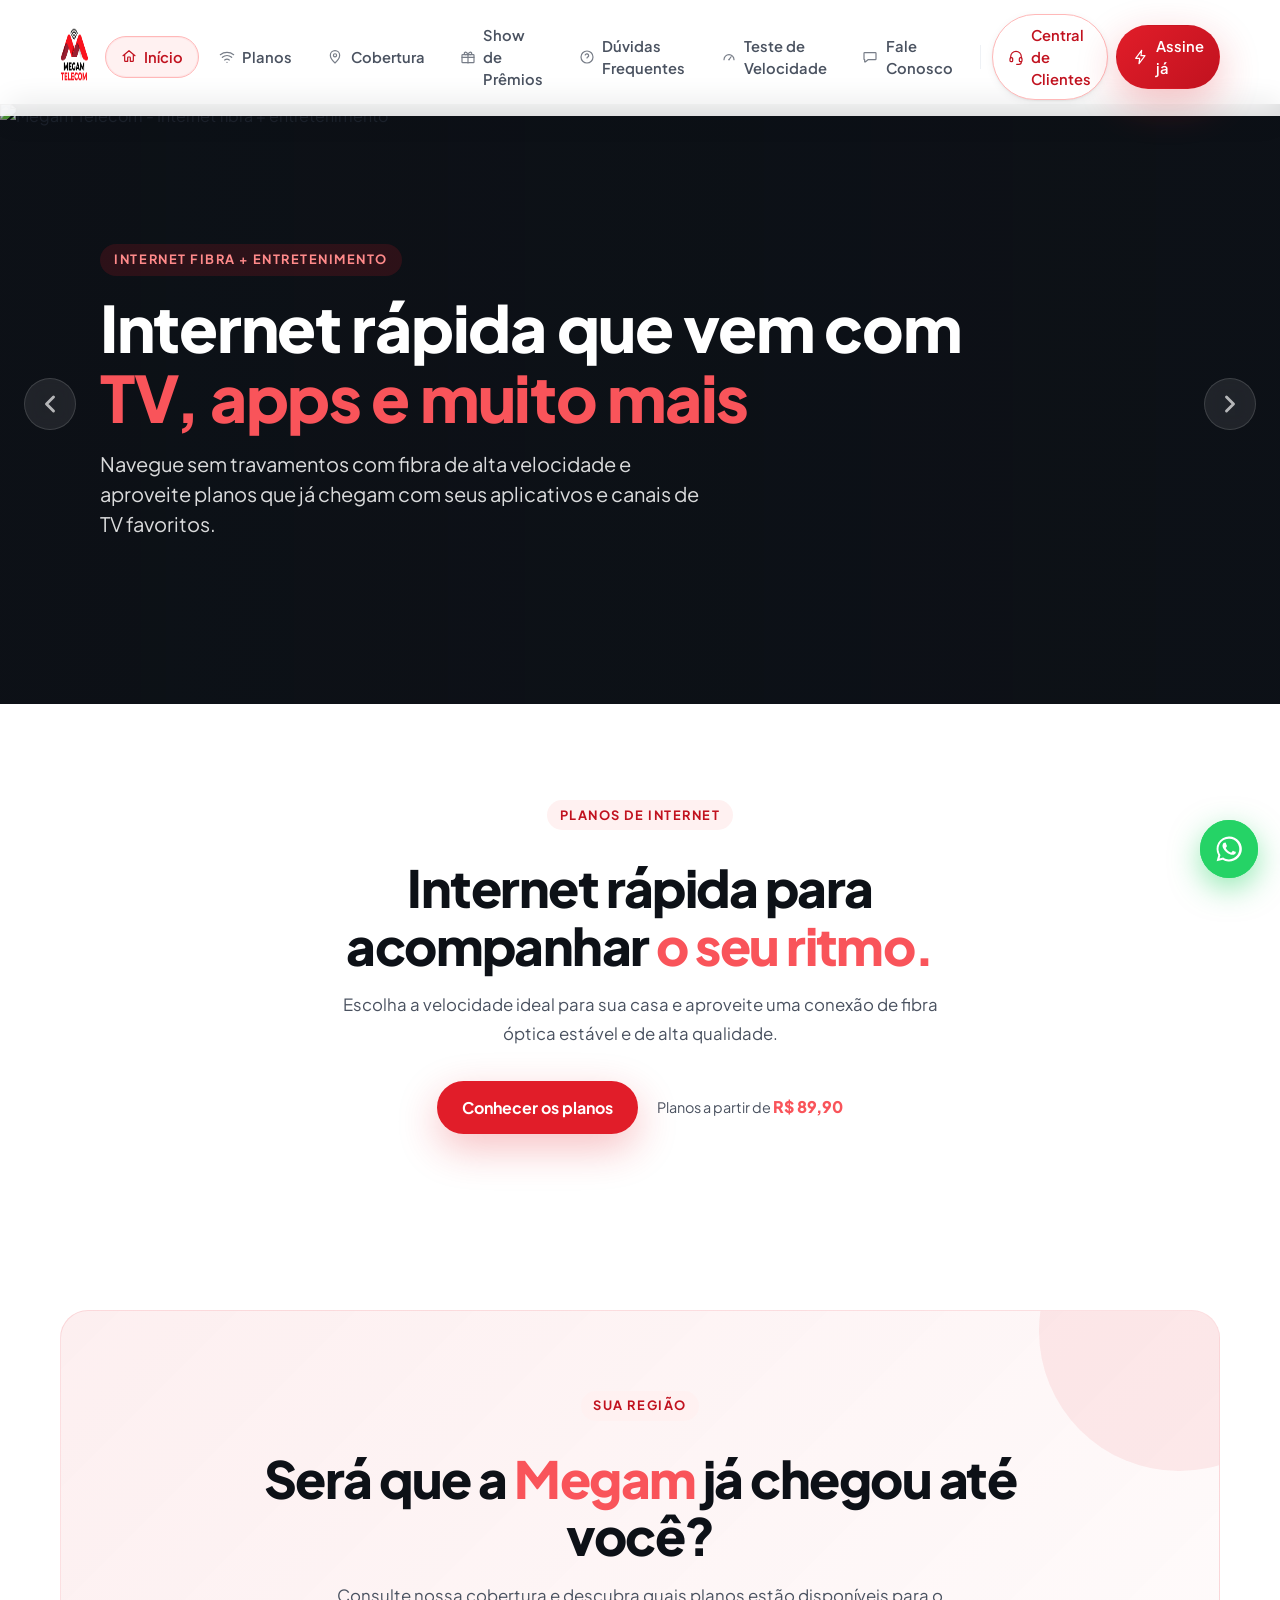
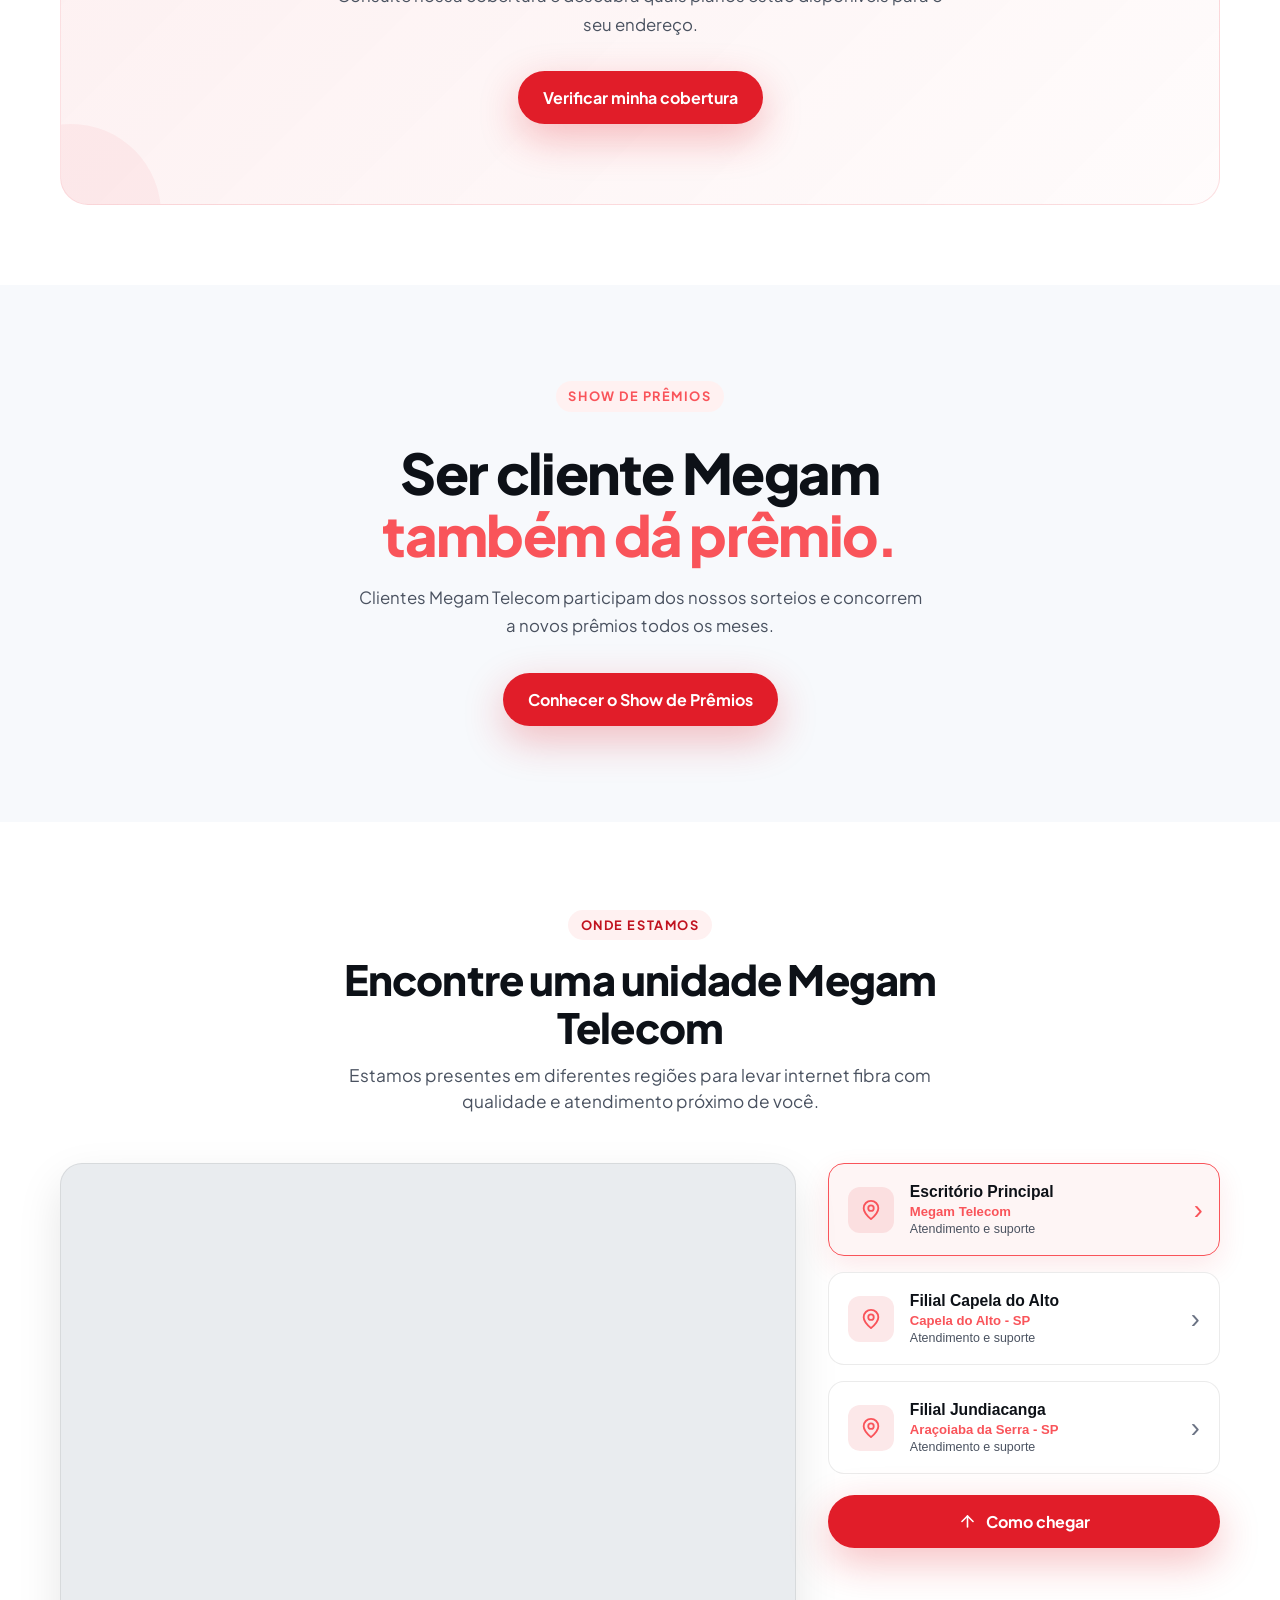
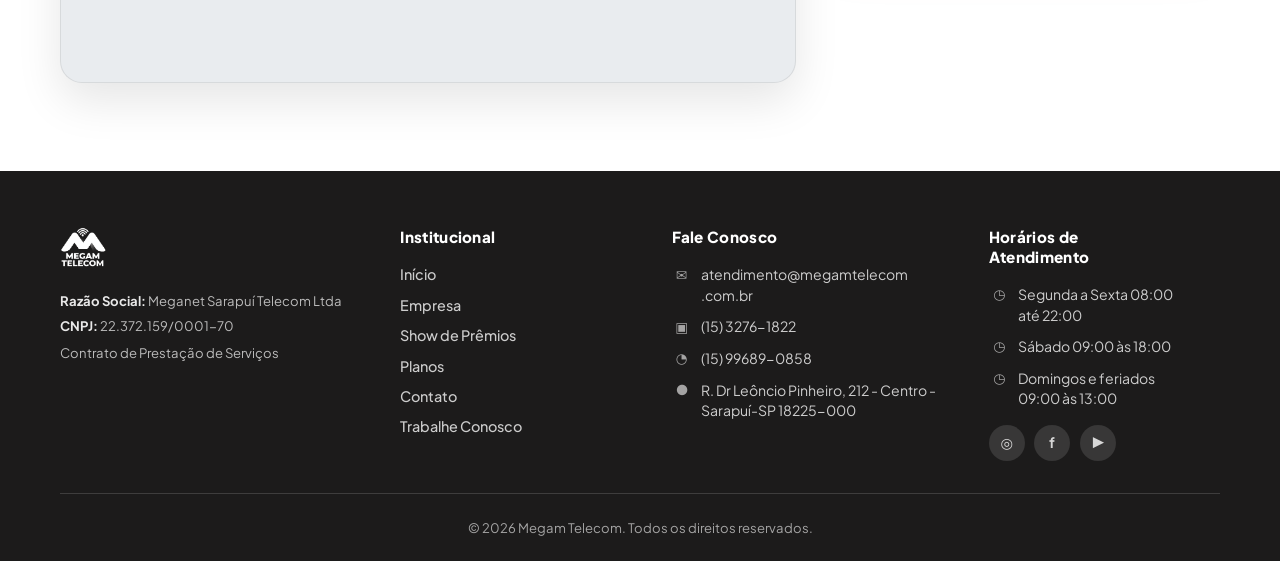
==== commit 65b9b5ca: "versão 1.0" ====
--- a/index.html
+++ b/index.html
@@ -15,9 +15,9 @@
     rel="stylesheet" />
   <link rel="stylesheet" href="assets/css/style.css" />
   <!-- LEAFLET / OPENSTREETMAP --> <link rel="stylesheet" href="https://unpkg.com/leaflet@1.9.4/dist/leaflet.css" />
-  <meta property="og:image" content="https://bolt.new/static/og_default.png">
+  <meta property="og:image" content="assets/img/og_default.png">
   <meta name="twitter:card" content="summary_large_image">
-  <meta name="twitter:image" content="https://bolt.new/static/og_default.png">
+  <meta name="twitter:image" content="assets/img/og_default.png">
 </head>
 
 <body>
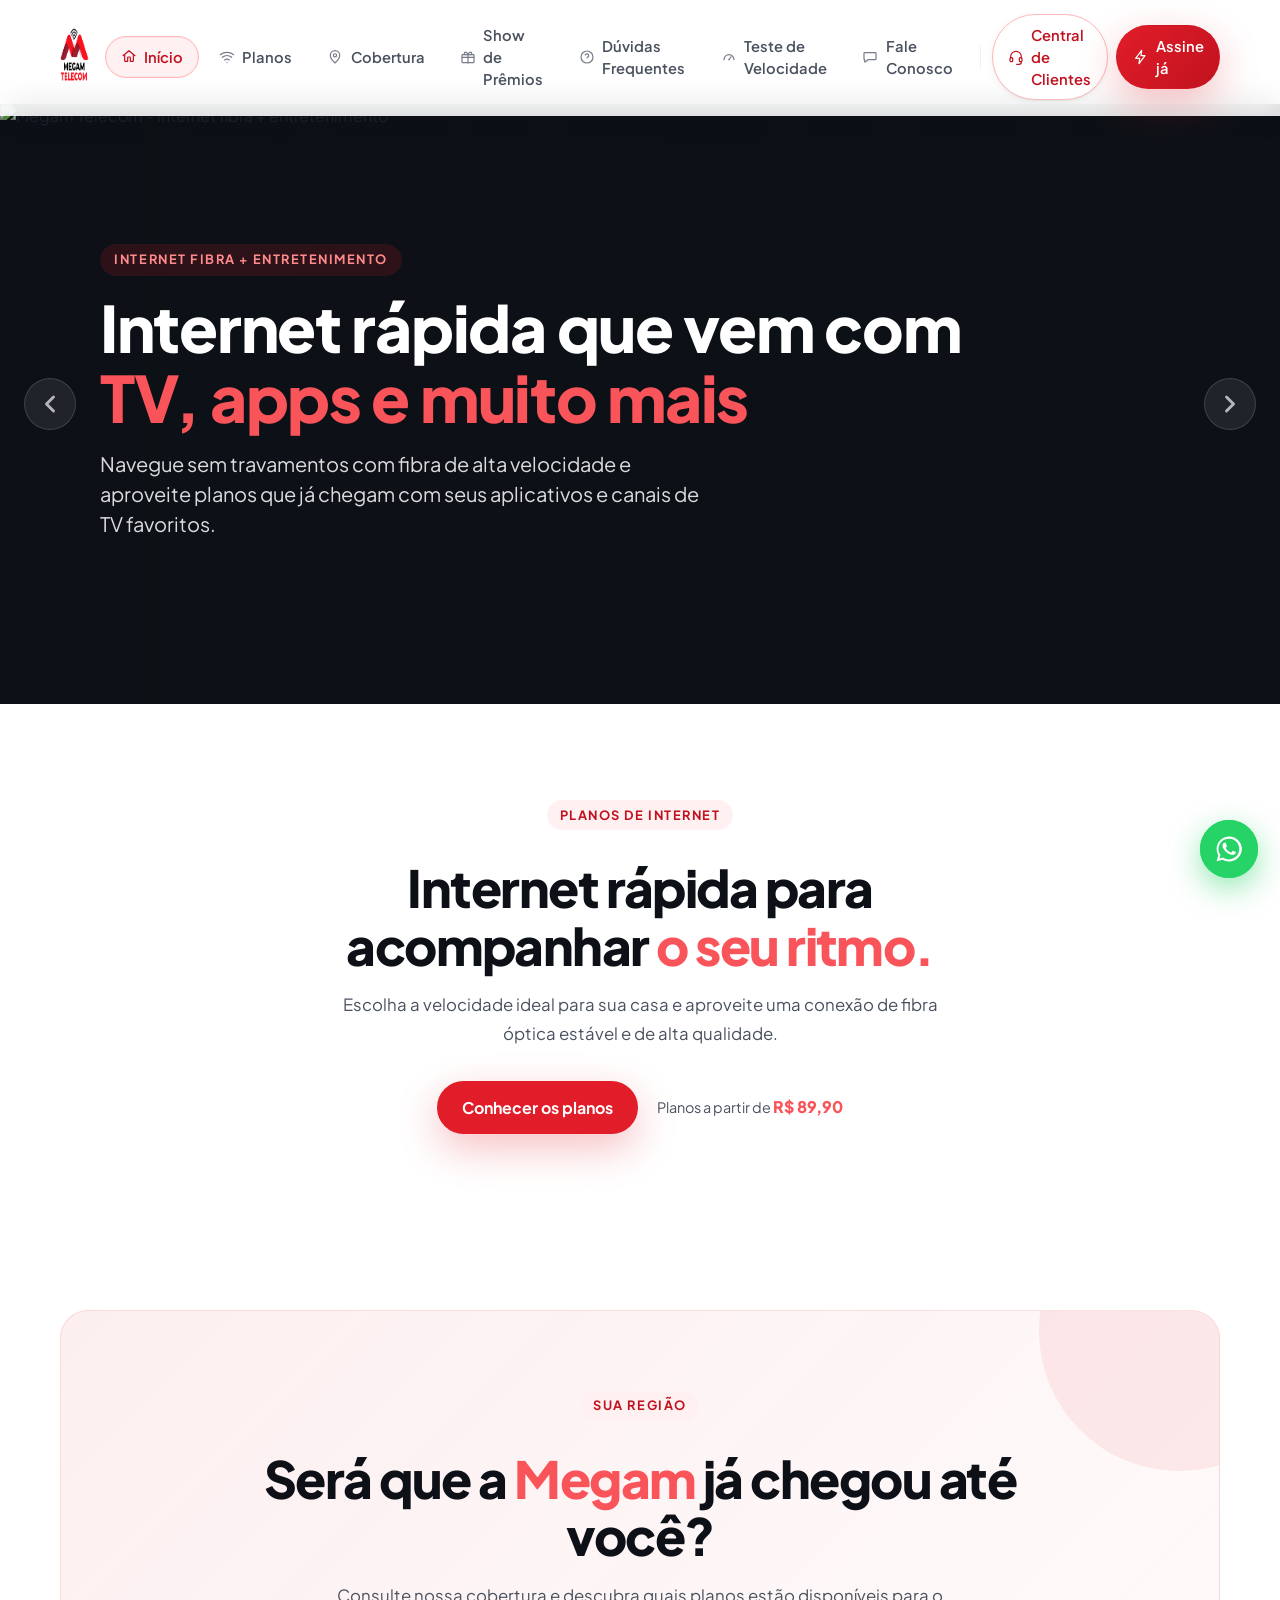
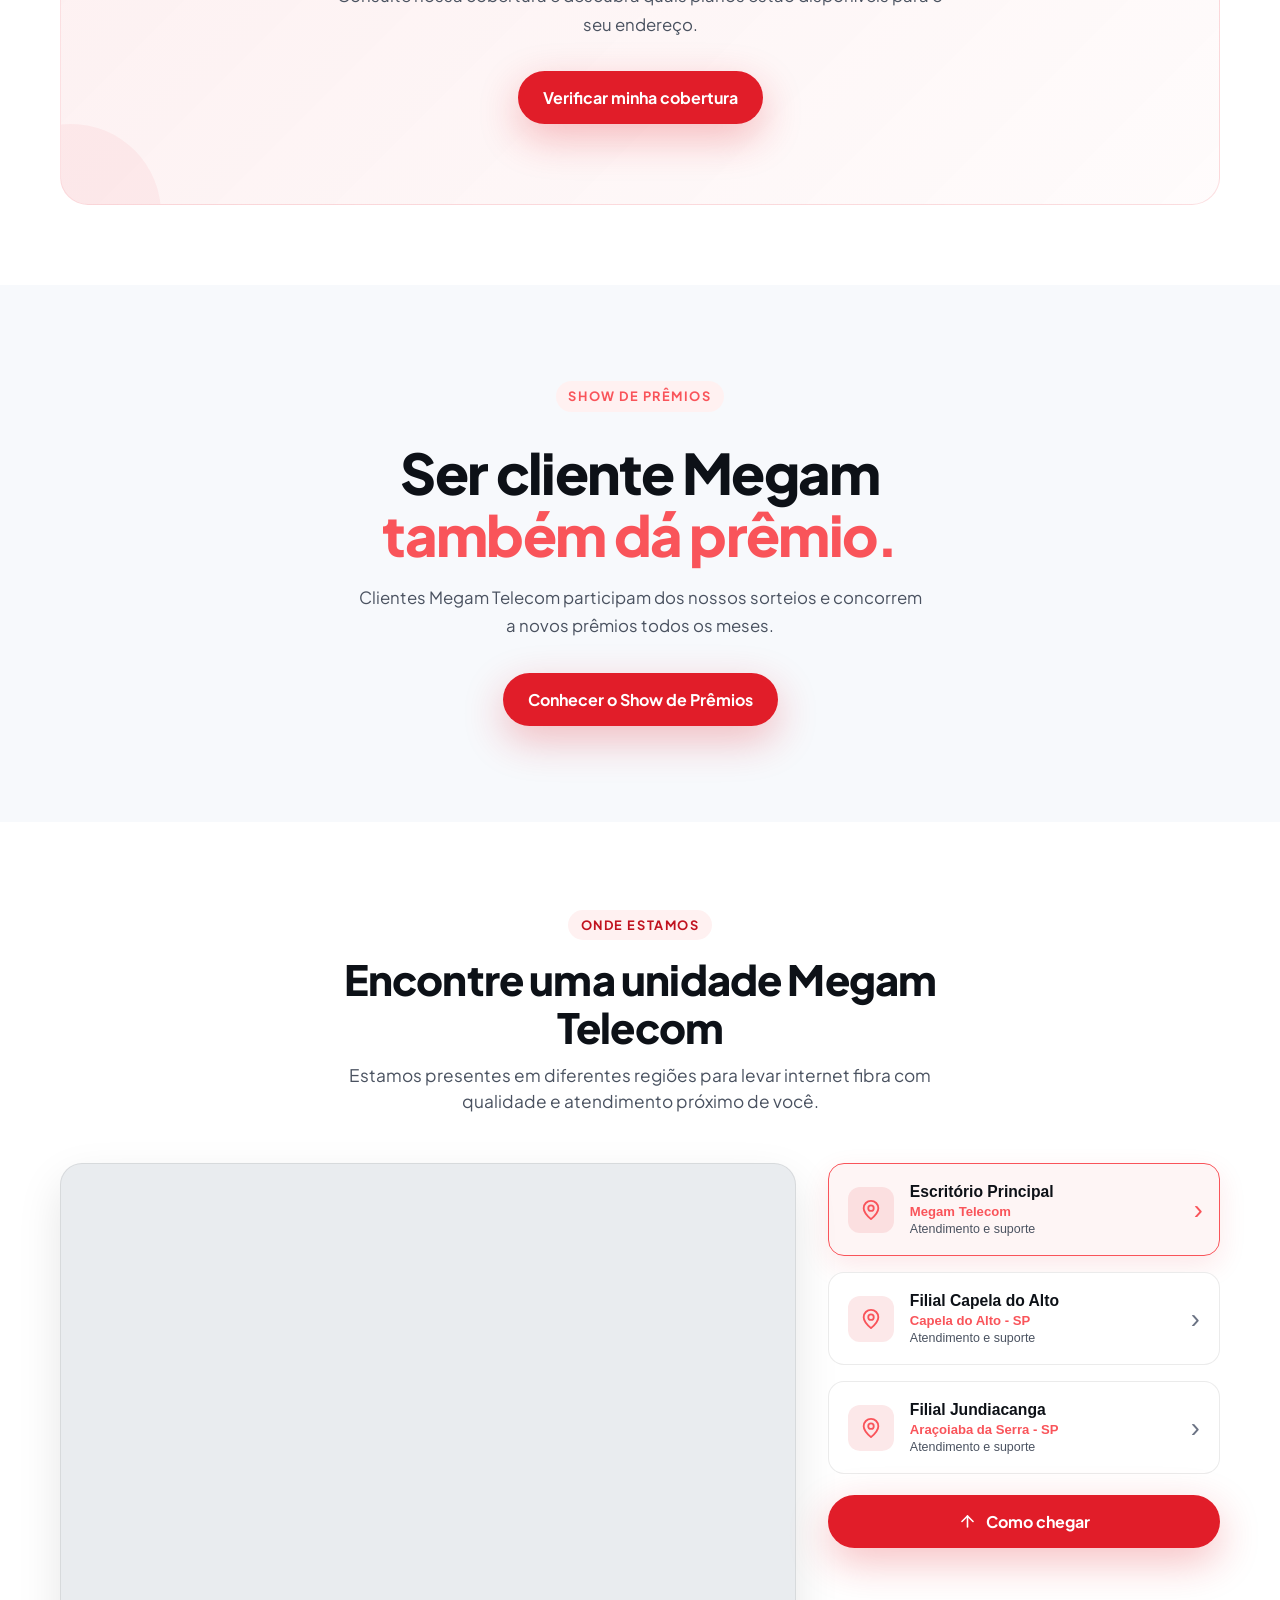
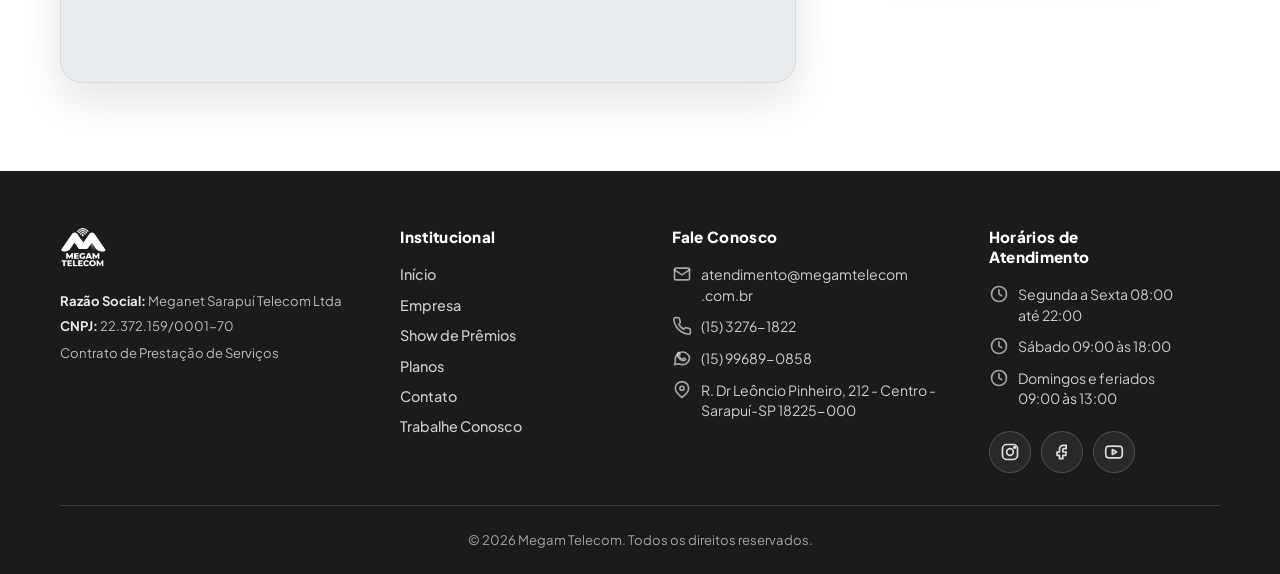
==== commit c6f009e5: "1.0" ====
--- a/index.html
+++ b/index.html
@@ -15,9 +15,9 @@
     rel="stylesheet" />
   <link rel="stylesheet" href="assets/css/style.css" />
   <!-- LEAFLET / OPENSTREETMAP --> <link rel="stylesheet" href="https://unpkg.com/leaflet@1.9.4/dist/leaflet.css" />
-  <meta property="og:image" content="assets/img/og_default.png">
+  <meta property="og:image" content="assets/img/og_default.jpg">
   <meta name="twitter:card" content="summary_large_image">
-  <meta name="twitter:image" content="assets/img/og_default.png">
+  <meta name="twitter:image" content="assets/img/og_default.jpg">
 </head>
 
 <body>
--- a/assets/css/style.css
+++ b/assets/css/style.css
@@ -33,7 +33,7 @@
 
   --container: 1160px;
   --ease: cubic-bezier(.22,.61,.36,1);
-  --bounce: cubic-bezier(.34,1.56,.64,1);
+  --bounce: cubic-bezier(.33,1.15,.6,1);
 
   font-family: "Plus Jakarta Sans", system-ui, Avenir, Helvetica, Arial, sans-serif;
   line-height: 1.5;
@@ -794,10 +794,10 @@
 }
 .cov-status.idle { background: var(--ink-50); color: var(--ink-400); border-color: var(--ink-100); }
 .cov-status.loading { background: var(--red-50); color: var(--red-600); }
-.cov-status.ok { background: #ecfdf5; color: #15803d; border-color: #bbf7d0; animation: popIn .4s var(--bounce); }
-.cov-status.fail { background: var(--red-50); color: var(--red-600); border-color: var(--red-200); animation: shake .4s; }
-@keyframes popIn { from { transform: scale(.9); opacity: 0; } to { transform: scale(1); opacity: 1; } }
-@keyframes shake { 0%,100% { transform: translateX(0); } 25% { transform: translateX(-6px); } 75% { transform: translateX(6px); } }
+.cov-status.ok { background: #ecfdf5; color: #15803d; border-color: #bbf7d0; animation: popIn .5s var(--bounce); }
+.cov-status.fail { background: var(--red-50); color: var(--red-600); border-color: var(--red-200); animation: shake .5s var(--ease); }
+@keyframes popIn { from { transform: scale(.95); opacity: 0; } to { transform: scale(1); opacity: 1; } }
+@keyframes shake { 0%,100% { transform: translateX(0); } 25% { transform: translateX(-4px); } 75% { transform: translateX(4px); } }
 
 .cov-result { margin-top: 2rem; }
 .cov-result h4 { font-size: 1.1rem; margin-bottom: 1rem; color: var(--ink-700); }
@@ -1546,4 +1546,135 @@
   -moz-user-select: none;
   -ms-user-select: none;
   user-select: none;
-}+}
+
+.footer-socials {
+  display: flex;
+  align-items: center;
+  gap: 10px;
+  margin-top: 1.4rem;
+}
+
+.footer-socials a {
+  width: 42px;
+  height: 42px;
+  display: flex;
+  align-items: center;
+  justify-content: center;
+  border-radius: 50%;
+  color: inherit;
+  text-decoration: none;
+  border: 1px solid rgba(255, 255, 255, 0.18);
+  background: rgba(255, 255, 255, 0.06);
+  transition:
+    transform 0.25s ease,
+    background 0.25s ease,
+    border-color 0.25s ease,
+    color 0.25s ease;
+}
+
+.footer-socials a svg {
+  width: 20px;
+  height: 20px;
+  fill: none;
+  stroke: currentColor;
+  stroke-width: 2;
+  stroke-linecap: round;
+  stroke-linejoin: round;
+}
+
+.footer-socials a:hover {
+  transform: translateY(-3px);
+  background: #e30613;
+  border-color: #e30613;
+  color: #fff;
+}
+
+.footer-socials a:focus-visible {
+  outline: 2px solid #fff;
+  outline-offset: 3px;
+}
+
+/* =====================================================
+   ANIMAÇÕES EXTRAS — entrada da página, hover e scroll
+   ===================================================== */
+
+/* --- Entrada da página (ao abrir o site) --- */
+@keyframes headerIn { from { opacity: 0; transform: translateY(-10px); } to { opacity: 1; transform: none; } }
+.header { animation: headerIn .8s var(--ease) both; }
+
+@keyframes pageFadeIn { from { opacity: 0; } to { opacity: 1; } }
+main.page { animation: pageFadeIn .6s ease both; }
+
+@keyframes logoPop { from { opacity: 0; transform: scale(.85) rotate(-4deg); } to { opacity: 1; transform: none; } }
+.brand-logo { animation: logoPop .7s .05s var(--ease) both; }
+
+/* --- Reveal: leve escala junto do fade, mais suave e um pouco mais lenta --- */
+.reveal { transform: translateY(22px) scale(.99); transition: opacity .85s var(--ease), transform .85s var(--ease); }
+.reveal.visible { transform: none; }
+
+/* --- Mais destaque ao passar o mouse (hovers suaves) --- */
+.faq-item { transition: border-color .35s var(--ease), box-shadow .35s var(--ease), transform .35s var(--ease); }
+.faq-item:hover { border-color: var(--red-200); box-shadow: var(--shadow-sm); transform: translateY(-2px); }
+
+.ci-icon { transition: transform .45s var(--bounce), background .35s var(--ease); }
+.contact-list li:hover .ci-icon { transform: scale(1.1) rotate(-4deg); background: var(--red-100); }
+
+.eyebrow { transition: transform .35s var(--ease); }
+.eyebrow:hover { transform: translateY(-2px); }
+
+/* Sublinhado animado nos links do menu principal */
+.nav-link { position: relative; }
+.nav-link:not(.btn-central):not(.btn-assine)::after {
+  content: ""; position: absolute; left: 1rem; right: 1rem; bottom: 2px;
+  height: 2px; background: var(--red-500); border-radius: 2px;
+  transform: scaleX(0); transform-origin: left; transition: transform .4s var(--ease);
+}
+.nav-link:not(.btn-central):not(.btn-assine):hover::after { transform: scaleX(1); }
+
+/* Zoom suave em imagens dentro de cartões clicáveis */
+.location-card img, .prize-img img { transition: transform .6s var(--ease); }
+
+/* Ícones sociais e de contato do rodapé com leve destaque ao passar o mouse */
+.footer-socials a:hover svg { transform: scale(1.1); transition: transform .35s var(--bounce); }
+.footer-contact-line { transition: color .3s var(--ease), transform .3s var(--ease); }
+.footer-contact-line:hover { transform: translateX(4px); }
+.footer-contact-line .footer-icon { transition: transform .4s var(--bounce); }
+.footer-contact-line:hover .footer-icon { transform: scale(1.12); }
+
+/* Botão de scroll-to-top com entrada suave */
+.scroll-top { transition: background .3s var(--ease), color .3s var(--ease), border-color .3s var(--ease), transform .35s var(--ease), opacity .35s, visibility .35s; }
+.scroll-top:hover { transform: translateY(-3px) scale(1.05); }
+
+/* Dicas do teste de velocidade deslizam suavemente ao passar o mouse */
+.speed-tips li { transition: transform .3s var(--ease), color .3s var(--ease); }
+.speed-tips li:hover { transform: translateX(5px); color: var(--ink-700); }
+
+/* Card de resultado de cobertura entra com leve destaque */
+.cov-result { animation: fadeUp .6s var(--ease) both; }
+
+/* Caixas de destaque da home (planos / cobertura / prêmios) ganham vida */
+.highlight-box { transition: transform .5s var(--ease), box-shadow .5s var(--ease); }
+.highlight-box:hover { transform: translateY(-4px); box-shadow: var(--shadow-lg); }
+
+@keyframes floatBlob {
+  0%, 100% { transform: translate(0, 0) scale(1); }
+  50% { transform: translate(-8px, 10px) scale(1.04); }
+}
+.highlight-box::before { animation: floatBlob 9s ease-in-out infinite; }
+.highlight-box::after { animation: floatBlob 11s ease-in-out infinite reverse; }
+
+/* Chips de filtro dos planos com leve elevação */
+.chip { transition: transform .3s var(--ease), border-color .3s var(--ease), color .3s var(--ease), background .3s var(--ease); }
+
+/* Ícone do local (unidades) com leve giro ao passar o mouse */
+.location-icon { transition: transform .4s var(--bounce); }
+.location-card:hover .location-icon { transform: scale(1.1) rotate(-4deg); }
+
+@media (prefers-reduced-motion: reduce) {
+  .header, main.page, .brand-logo, .highlight-box::before, .highlight-box::after, .cov-result { animation: none !important; }
+}
+
+
+
+
